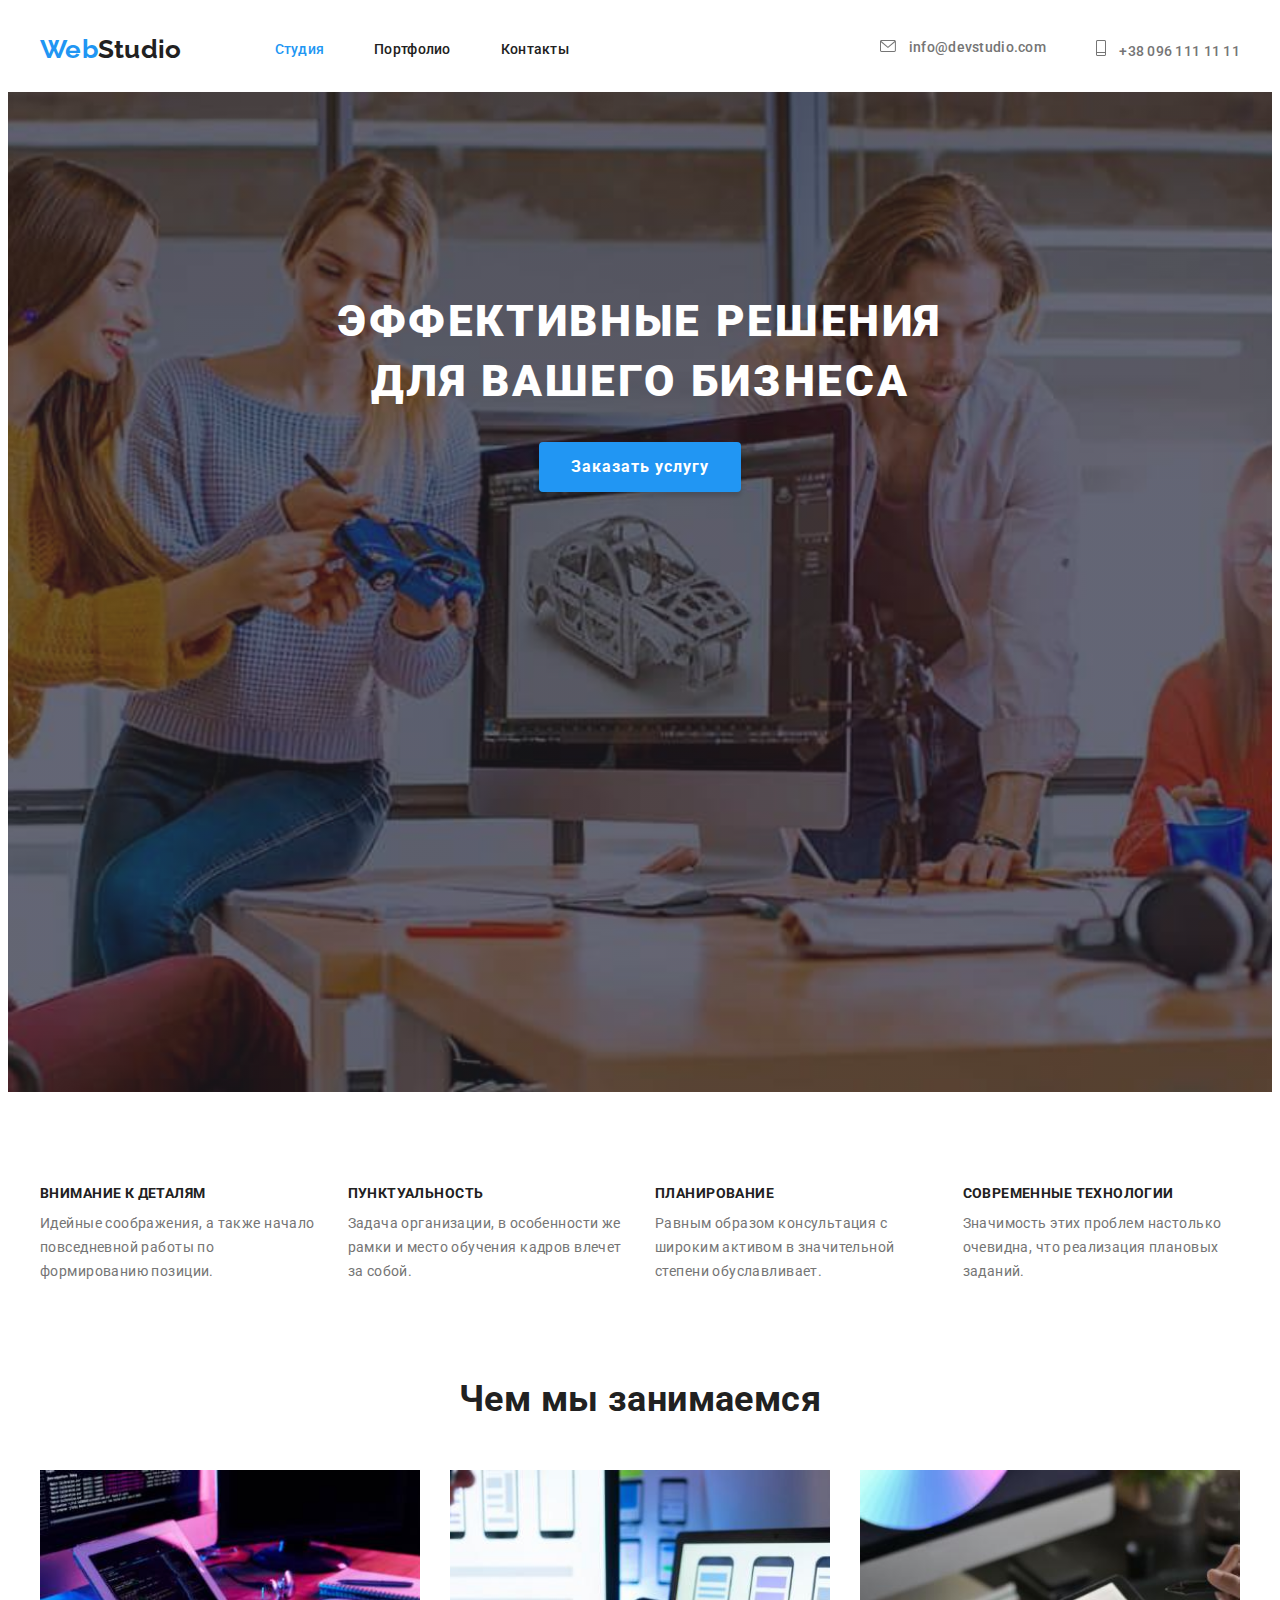
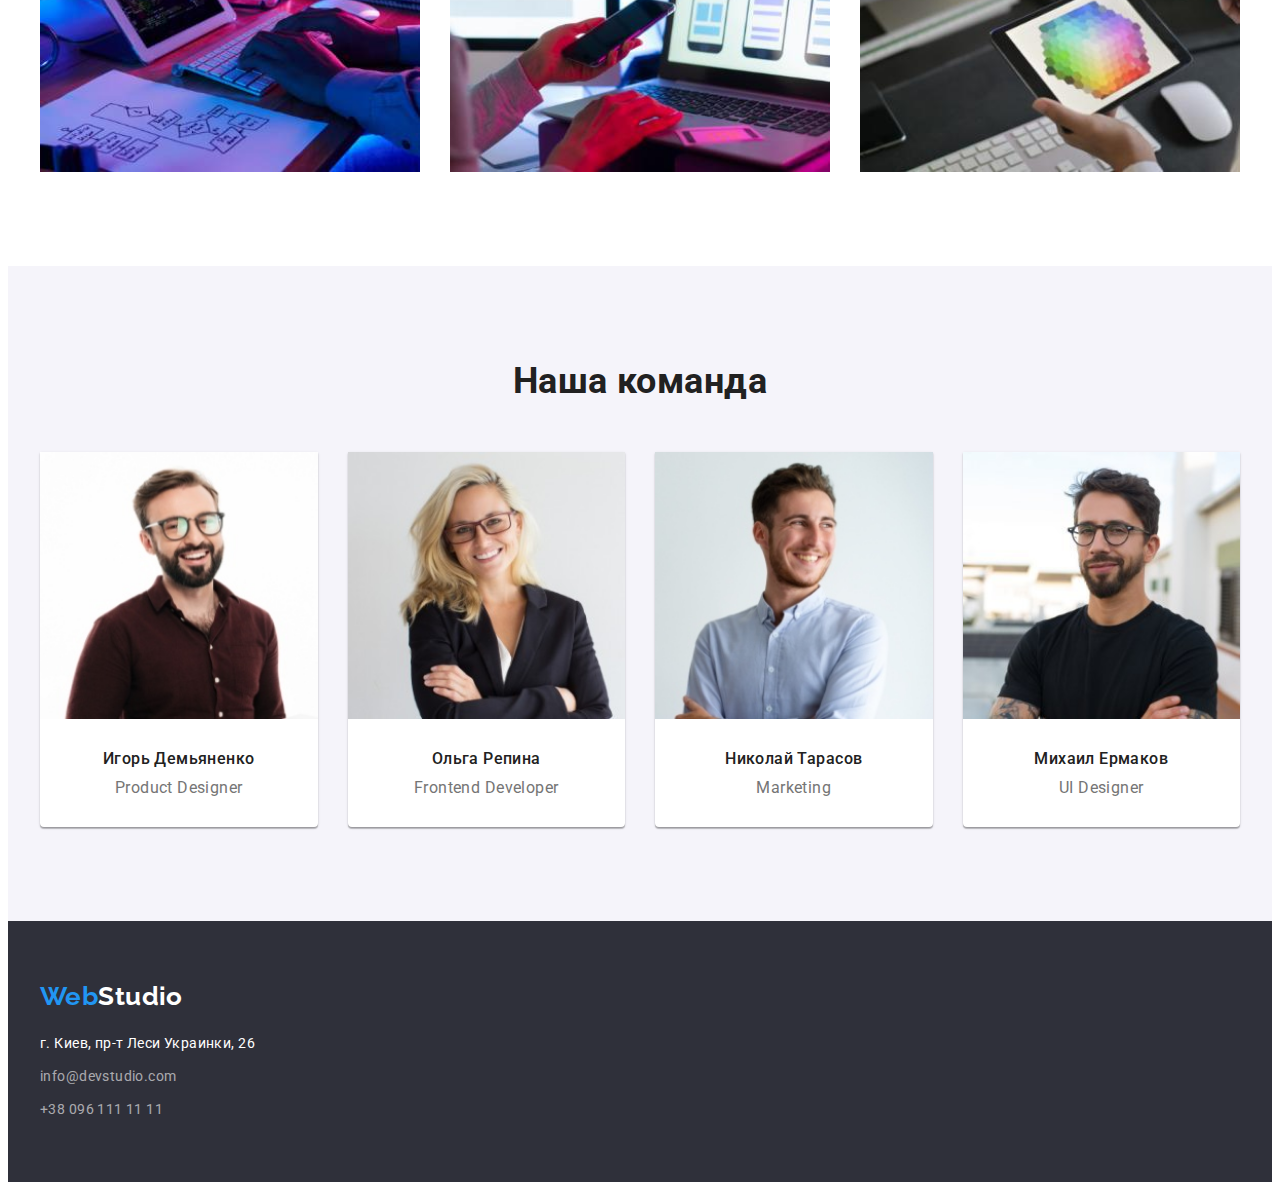
==== index.html @ e43826c6 "First version" ====
<!doctype html>
<html lang="ru">
<head>
    <meta charset="UTF-8">
    <meta http-equiv="X-UA-Compatible" content="IE=edge">
    <meta name="viewport" content="width=device-width, initial-scale=1.0">
    <link rel="preconnect" href="https://fonts.googleapis.com">
    <link rel="preconnect" href="https://fonts.gstatic.com" crossorigin>
    <link href="https://fonts.googleapis.com/css2?family=Raleway:wght@700&family=Roboto:wght@400;500;700;900&display=swap"
        rel="stylesheet">
    <link rel="stylesheet" href="https://cdnjs.cloudflare.com/ajax/libs/modern-normalize/1.1.0/modern-normalize.min.css"
        integrity="sha512-wpPYUAdjBVSE4KJnH1VR1HeZfpl1ub8YT/NKx4PuQ5NmX2tKuGu6U/JRp5y+Y8XG2tV+wKQpNHVUX03MfMFn9Q=="
        crossorigin="anonymous" referrerpolicy="no-referrer" />
    <link rel="stylesheet" href="./styles/styles.css">
    <link rel="shortcut icon" href="./images/icon.jpg" type="image/jpg">
    <title>Studio</title>
</head>
<body class="body-main">
    
    <!--Шапка сайта-->
    
    <header class="header">
        <div class="container main-nav">
            <a class="link-logo header-logo" href="./index.html" lang="en">Web<span class="logo-black">Studio</span></a>
            
            <nav class="header-nav">
            <ul class="list header-list-nav">
                <li class="header-list-item"><a href="./index.html" class="link current">Студия</a></li>
                <li class="header-list-item"><a href="./portfolio.html" class="link">Портфолио</a></li>
                <li class="header-list-item"><a href="./contacts.html" class="link">Контакты</a></li>
            </ul>
            </nav>
        
            <ul class="contacts list">
                <li class="contacts-list-item">
                    <a class="link" href="mailto:info@devstudio.com"><svg class="header-icon" width="16" height="12">
                            <use href="./images/icons.svg#envelope"></use>
                        </svg>
                        info@devstudio.com
                    </a></li>
                <li class="contacts-list-item">
                    <a class="link" href="tel:+380961111111"><svg class="header-icon" width="10" height="16">
                        <use href="./images/icons.svg#smartphone"></use>
                    </svg>
                        +38 096 111 11 11
                    </a></li>
        </ul>
        </div>
    </header>

    <!--Основная часть-->
    
    <main>
    
    <!--Секция "Начальная"-->
    
      <section class="hero">
          <h1 class="hero-title-h1 white-text">Эффективные решения для вашего бизнеса</h1>
          <button class="button" type="button">Заказать услугу</button>
      </section>
    
    <!--Секция "О нас"-->
      
      <section class="about-us section">
          <div class="container">
          <h2 class="section-title-h2 visually-hidden">О нас</h2>
          <ul class="list about-us-list card-set">
              <li class="about-us-list-item">
                  <h3 class="about-us-header-h3">Внимание к деталям</h3>
                  <p class="about-us-description">Идейные соображения, а также начало повседневной работы по формированию позиции.</p>
              </li>
              <li class="about-us-list-item">
                <h3 class="about-us-header-h3">Пунктуальность</h3>
                <p class="about-us-description">Задача организации, в особенности же рамки и место обучения кадров влечет за собой.</p>
              </li>
              <li class="about-us-list-item">
                <h3 class="about-us-header-h3">Планирование</h3>
                <p class="about-us-description">Равным образом консультация с широким активом в значительной степени обуславливает.</p>
              </li>
              <li class="about-us-list-item">
                <h3 class="about-us-header-h3">Современные технологии</h3>
                <p class="about-us-description">Значимость этих проблем настолько очевидна, что реализация плановых заданий.</p>
              </li>
            </ul>
            </div>
      </section>
    
    <!--Секция "Что мы делаем"-->
      
    <section class="what-we-do section">
          <div class="container">
          <h2 class="section-title-h2">Чем мы занимаемся</h2>
          <ul class="list what-we-do-list card-set">
              <li class="what-we-do-item"><img src="./images/img1.jpg" alt="Пишем код" width="370" height="294"></li>
              <li class="what-we-do-item"><img src="./images/img2.jpg" alt="Создаем дизайн продукта" width="370" height="294"></li>
              <li class="what-we-do-item"><img src="./images/img3.jpg" alt="Выбираем лучший вариант" width="370" height="294"></li>
          </ul>
          </div>
      </section>
    
      <!--Секция "Наша команда"-->
      
      <section class="our-team section">
          <div class="container">
          <h2 class="section-title-h2">Наша команда</h2>
          <ul class="list our-team-list card-set">
             <li class="our-team-item">
                <img class="our-team-image" src="./images/product-designer.jpg" alt="Дизайнер продукта" width="270" height="260">
                <h3 class="our-team-name">Игорь Демьяненко</h3>
                <p class="our-team-job" lang="en">Product Designer</p>
             </li>
             <li class="our-team-item">
                <img class="our-team-image" src="./images/frontend-developer.jpg" alt="Фронтенд разработчик" width="270" height="260">
                <h3 class="our-team-name">Ольга Репина</h3>
                <p class="our-team-job" lang="en">Frontend Developer</p>
             </li>
             <li class="our-team-item">
                <img class="our-team-image" src="./images/marketing.jpg" alt="Маркетолог" width="270" height="260">
                <h3 class="our-team-name">Николай Тарасов</h3>
                <p class="our-team-job" lang="en">Marketing</p>
             </li>
             <li class="our-team-item">
                <img class="our-team-image" src="./images/ui-designer.jpg" alt="UI Дизайнер" width="270" height="260">
                <h3 class="our-team-name">Михаил Ермаков</h3>
                <p class="our-team-job" lang="en">UI Designer</p>
            </li>
          </ul>
          </div>
      </section>
    </main>

    <!--Футер-->
    
    <footer class="footer">
        <div class="container">
        <a class="link-logo footer-logo" href="./index.html" lang="en">Web<span class="logo-white">Studio</span></a>
        <address class="adress">
            <ul class="list footer-adress-list">
                <li class="footer-adress-item"><a class="link address-link" href="https://goo.gl/maps/qPpEZcLFMpQjQpn4A" target="_blank" rel="noreferrer nofollow noopener">г. Киев, пр-т Леси Украинки, 26</a></li>
                <li class="footer-adress-item"><a class="link address-link" href="mailto:info@devstudio.com">info@devstudio.com</a></li>
                <li class="footer-adress-item"><a class="link address-link" href="tel:+380961111111">+38 096 111 11 11</a></li>
            </ul>
        </address>
        </div>
    </footer>
</body>
</html>
---- styles/styles.css ----
/* Общие правила */

:root {
    --main-text-color: #757575;
    --black-text-color: #212121;
    --white-text-color: #FFFFFF;
    --blue-color: #2196F3;
    --hero-color: #2F303A;
    --color-hover: #2196F3;
    --color-our-team-section: #F5F4FA;
    --color-of-portfolio-box: #EEEEEE;
    --gap-after-h2: 50px;
    --card-gap-top: 30px;
    --card-gap-left: 30px;

}

body {
    font-family: 'Roboto', sans-serif;
    font-size: 14px;
    line-height: 1.71; 
    letter-spacing: 0.03em;
    color: var(--main-text-color);
    min-height: 100vh;
}

.link {
    text-decoration: none;
    color: inherit;
}

.white-text {
    color: var(--white-text-color);
}

h1,
h2,
h3,
h4,
h5,
h6,
ul,
p {
    margin: 0;
    padding: 0;
}

ul,
ol {
    margin: 0;
    padding: 0;
    list-style: none;
}

img {
    display: block;
    width: 100%;
    height: auto;
}

.container {
    width: 1200px;
    margin-left: auto;
    margin-right: auto;
    margin-top: 0;
    margin-bottom: 0;
    padding-left: 15px;
    padding-right: 15px;
}

.section {
    padding-top: 94px;
    padding-bottom: 94px;
}

.card-set {
    display: flex;
    flex-wrap: wrap;
    
    margin-left: calc(-1 * var(--card-gap-left));
    margin-top: calc(-1 * var(--card-gap-top));

    /*Возможно использовать свойство gap вместо варианта с вычитанием марджинов: gap: var(--card-gap-left);*/
}

/* --------------------PAGE "MAIN"--------------------- */

/* Шапка сайта */

.header {
    font-weight: 500;
    line-height: 1.14;
    letter-spacing: 0.02em;
}

.main-nav {
    display: flex;
    align-items: center;
}

.link-logo {
    font-family: 'Raleway', sans-serif;;
    font-weight: 700;
    font-size: 26px;
    line-height: 1.19;
    color: var(--blue-color);
    text-decoration: none;

    padding-top: 24px;
    padding-bottom: 25px;
}

.header-logo {
    margin-right: 93px;
}

.logo-black {
    color: var(--black-text-color);
}

.header-nav .link:hover,
.header-nav .link:focus {
    color: var(--color-hover);
}

.header-nav .link.current {
    color: var(--color-hover);
}

.header-nav {
    color: var(--black-text-color);
}

.header-nav .link {
    display: block;
    padding-top: 32px;
    padding-bottom: 32px;
}

.header-list-nav {
    display: flex;
}

/*.header-list-nav .header-list-item {
    margin-right: 50px;
}

.header-list-nav .header-list-item:last-child {
    margin-right: 0;
}*/

.header-list-nav .header-list-item:not(:last-child) {
    margin-right: 50px;
}

.contacts {
    display: flex;
    margin-left: auto;
}

/*.contacts .contacts-list-item {
    margin-right: 50px;
}

.contacts .contacts-list-item:last-child {
    margin-right: 0;
}*/

.contacts .contacts-list-item + .contacts-list-item {
    margin-left: 50px;
}

.contacts .link:hover,
.contacts .link:focus {
    color: var(--color-hover);
}

.contacts .link {
    display: block;
    padding-top: 32px;
    padding-bottom: 32px;
}

.header-icon {
    margin-right: 10px;
    fill: currentColor;
}

/* Секция "Начальная" */

.hero {
    background-color: var(--hero-color);
    text-align: center;
    padding: 200px 0;

    height: 600px;
    max-width: 1600px;
    margin-left: auto;
    margin-right: auto;
    background-image: linear-gradient(rgba(47, 48, 58, 0.4), rgba(47, 48, 58, 0.4)), url(../images/hero.jpg);
    background-size: cover;
    background-repeat: no-repeat;
    background-position: center;

}

.hero-title-h1 {
    font-weight: 900;
    font-size: 44px;
    line-height: 1.36;
    letter-spacing: 0.06em;
    text-transform: uppercase;
    color: var(--white-text-color);
    text-align: center;
    
    max-width: 696px;
    margin: 0 auto 30px;
}

.button {
    font-family: inherit;
    font-weight: 700;
    font-size: 16px;
    line-height: 1.88;
    
    align-items: center;
    text-align: center;
    letter-spacing: 0.06em;
    color: var(--white-text-color);

    background-color: var(--blue-color);
    border: none;
    border-radius: 4px;
    box-shadow: 0px 4px 4px rgba(0, 0, 0, 0.15);
    cursor: pointer;
   
    padding: 10px 32px;
    margin-left: auto;
    margin-right: auto;
}

/* Секция "О нас" */

.section-title-h2 {
    font-weight: 700;
    font-size: 36px;
    line-height: 1.17;
    text-align: center;
    color: var(--black-text-color);

    margin-bottom: var(--gap-after-h2);
} 

.visually-hidden {
    position: absolute;
    clip: rect(1px 1px 1px 1px); /* IE6 IE7 */
    clip: rect(1px 1px 1px 1px);
    padding: 0;
    border: 0;
    height: 1px;
    width: 1px;
    overflow: hidden;
}

.about-us-header-h3 {
    font-size: 14px;
    font-weight: 700;
    line-height: 1.14;
    text-transform: uppercase;
    color: var(--black-text-color);

    margin-bottom: 10px;
}

.about-us-list-item {
    width: calc(100% / 4 - var(--card-gap-left));
    margin-left: var(--card-gap-left);
    margin-top: var(--card-gap-top);

    /*Формула для использования со свойством gap: width: calc((100% - 3*var(--card-gap-left)) / 4);*/
}

/* Секция "Чем мы занимаемся" */

.what-we-do {
    padding-top: 0;
}

.what-we-do-item {
    width: calc(100% / 3 - var(--card-gap-left));

    margin-left: var(--card-gap-left);
    margin-top: var(--card-gap-top);
}

/* Секция "Наша команда" */

.our-team {
    background-color: var(--color-our-team-section);
    width: auto;
}

.our-team-item {
    background-color: var(--white-text-color);
    box-shadow: 
    0px 1px 3px rgba(0, 0, 0, 0.12),
    0px 1px 1px rgba(0, 0, 0, 0.14),
    0px 2px 1px rgba(0, 0, 0, 0.2);
    border-radius: 0px 0px 4px 4px;

    padding-bottom: 30px;

    width: calc(100% / 4 - var(--card-gap-left));
    
    margin-left: var(--card-gap-left);
    margin-top: var(--card-gap-top);
}

.our-team-job, .our-team-name {
    font-size: 16px;
    line-height: 1.19;
    text-align: center;
}

.our-team-name {
    font-weight: 500;
    color: var(--black-text-color);

    margin-bottom: 10px;
}

.our-team-image {
    margin-top: 0;
    margin-bottom: 30px;
}

/* Футер */

.footer {
    background-color: var(--hero-color);

    padding-top: 60px;
    padding-bottom: 60px;
}

.logo-white {
    color: var(--white-text-color);
}

.address-link {
    color: rgba(255, 255, 255, 0.6);
}
.address-link[target="_blank"] {
    color: var(--white-text-color);
}

.adress {
    font-style: normal;
    width: 231px;
    margin-right: 0;
}

.address-link:hover,
.address-link:focus {
    color: var(--color-hover);
}

.address-link {
    display: block;
}

.footer-logo {
    display: block;
    padding: 0;
    margin-bottom: 20px;
}

.footer-adress-list {
    display: block;
}

.footer-adress-list .footer-adress-item:not(:last-child) {
    margin-bottom: 9px;
}

/* --------------------PAGE "PORTFOLIO"-------------------- */ 

.header-portfolio {
    border-bottom: 1px solid #ECECEC
}

/* Секция "Наши работы" */

.body-portfolio {
    font-family: 'Roboto',
    sans-serif;
    font-size: 16px;
    line-height: 1.88;
    letter-spacing: 0.03em;
    color: var(--main-text-color);
    background-color: var(--white-text-color);
}

.button-radio {
    font-family: inherit;
    font-weight: 500;
    font-size: 16px;
    line-height: 1.63;
    display: inline;
    align-items: center;
    text-align: center;
    letter-spacing: 0.03em;
    color: var(--black-text-color);

    background-color: var(--color-our-team-section);
    border: none;
    border-radius: 5px;
    cursor: pointer;
    
    padding: 6px 22px;
}

.choice {
    display: flex;
    justify-content: center;

    margin-bottom: var(--gap-after-h2);
}

.choice .choice-item + .choice-item {
    margin-left: 8px;
}

.choice .button-radio:hover,
.choice .button-radio:focus {
    color: var(--white-text-color);
    background-color: var(--color-hover);
    box-shadow: 
    0px 3px 1px rgba(0, 0, 0, 0.1),
    0px 1px 2px rgba(0, 0, 0, 0.08),
    0px 2px 2px rgba(0, 0, 0, 0.12);
    border-radius: 4px;
}

.project-name {
    font-weight: 700;
    font-size: 18px;
    line-height: 2.00;
    letter-spacing: 0.06em;
    color: var(--black-text-color);

    margin-bottom: 4px;
}

.our-projects-list-item {
    background-color: var(--white-text-color);
    
    width: calc(100% / 3 - var(--card-gap-left));

    margin-left: var(--card-gap-left);
    margin-top: var(--card-gap-top);
}

.project-category {
    font-size: 16px;
    line-height: 1.88;
}

.projects-align {
    padding: 20px 24px;

    border-bottom: 1px solid var(--color-of-portfolio-box);
    border-left: 1px solid var(--color-of-portfolio-box);
    border-right: 1px solid var(--color-of-portfolio-box);
}
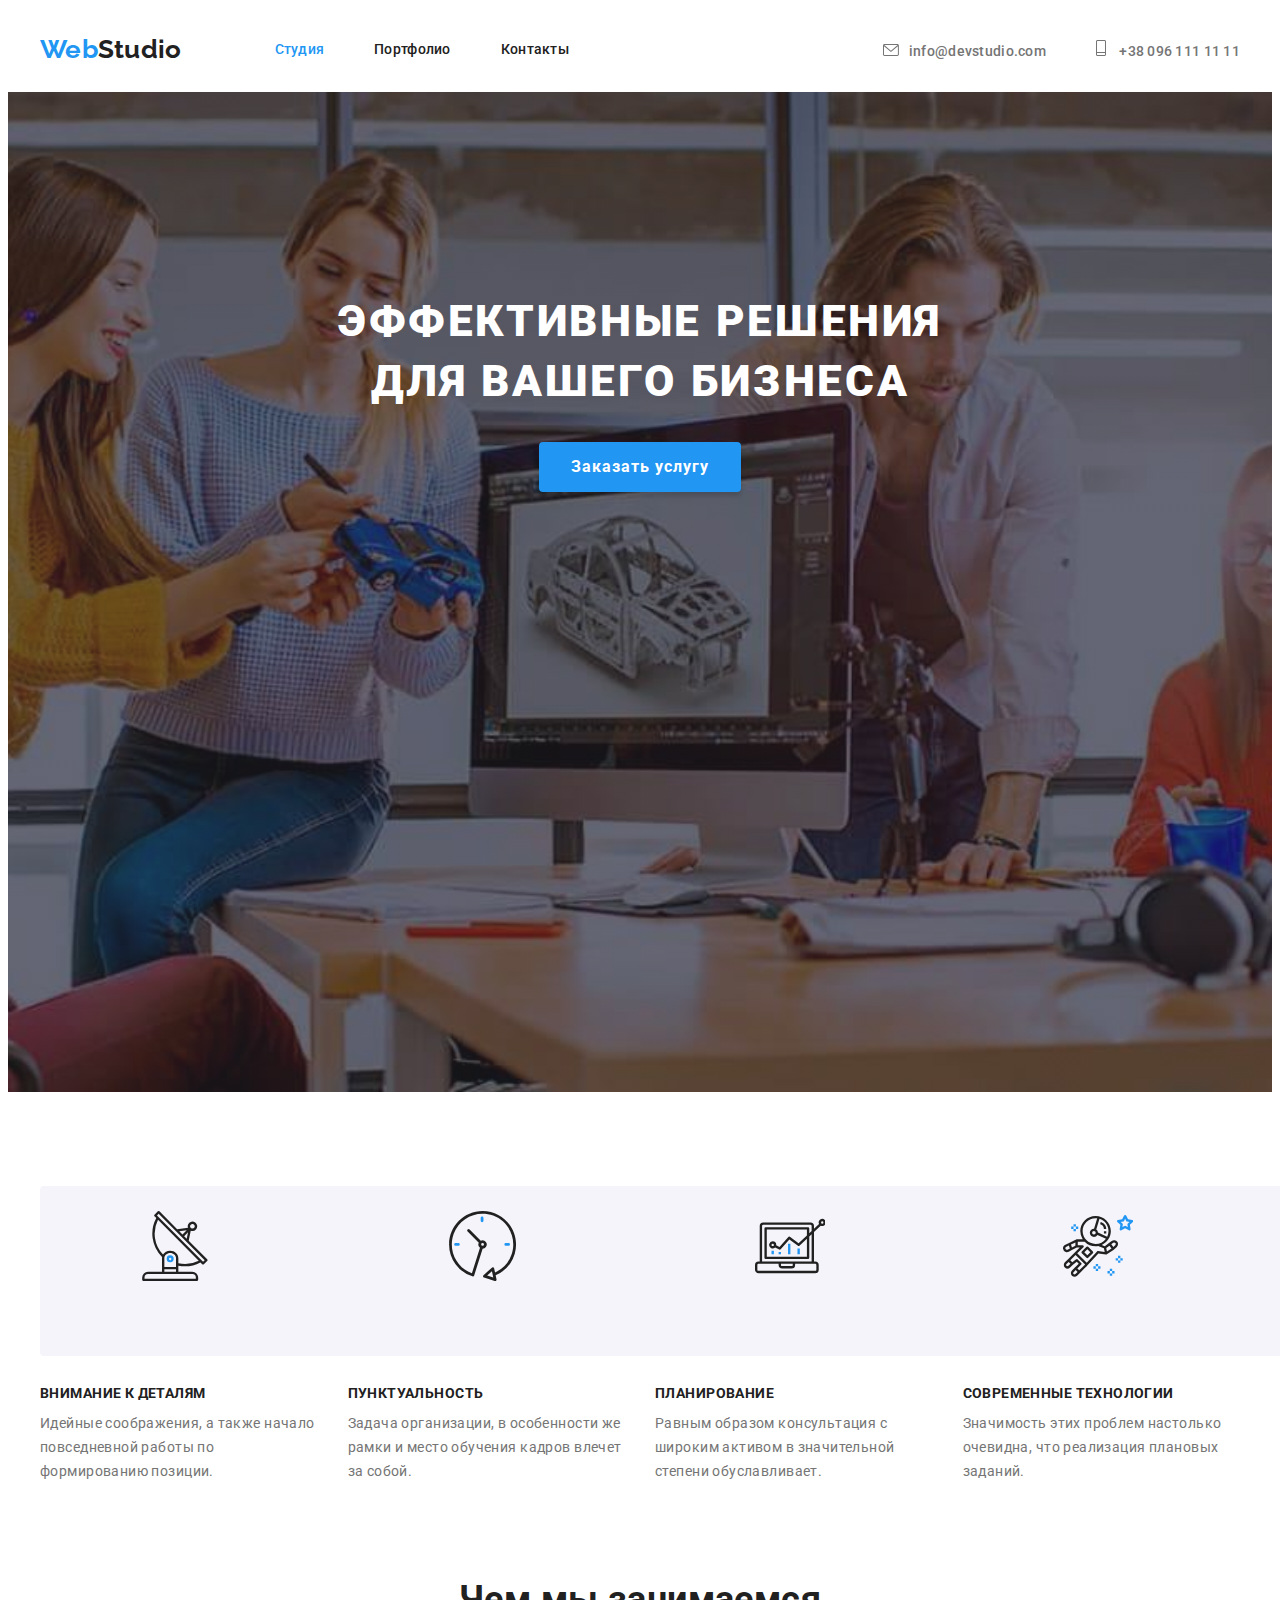
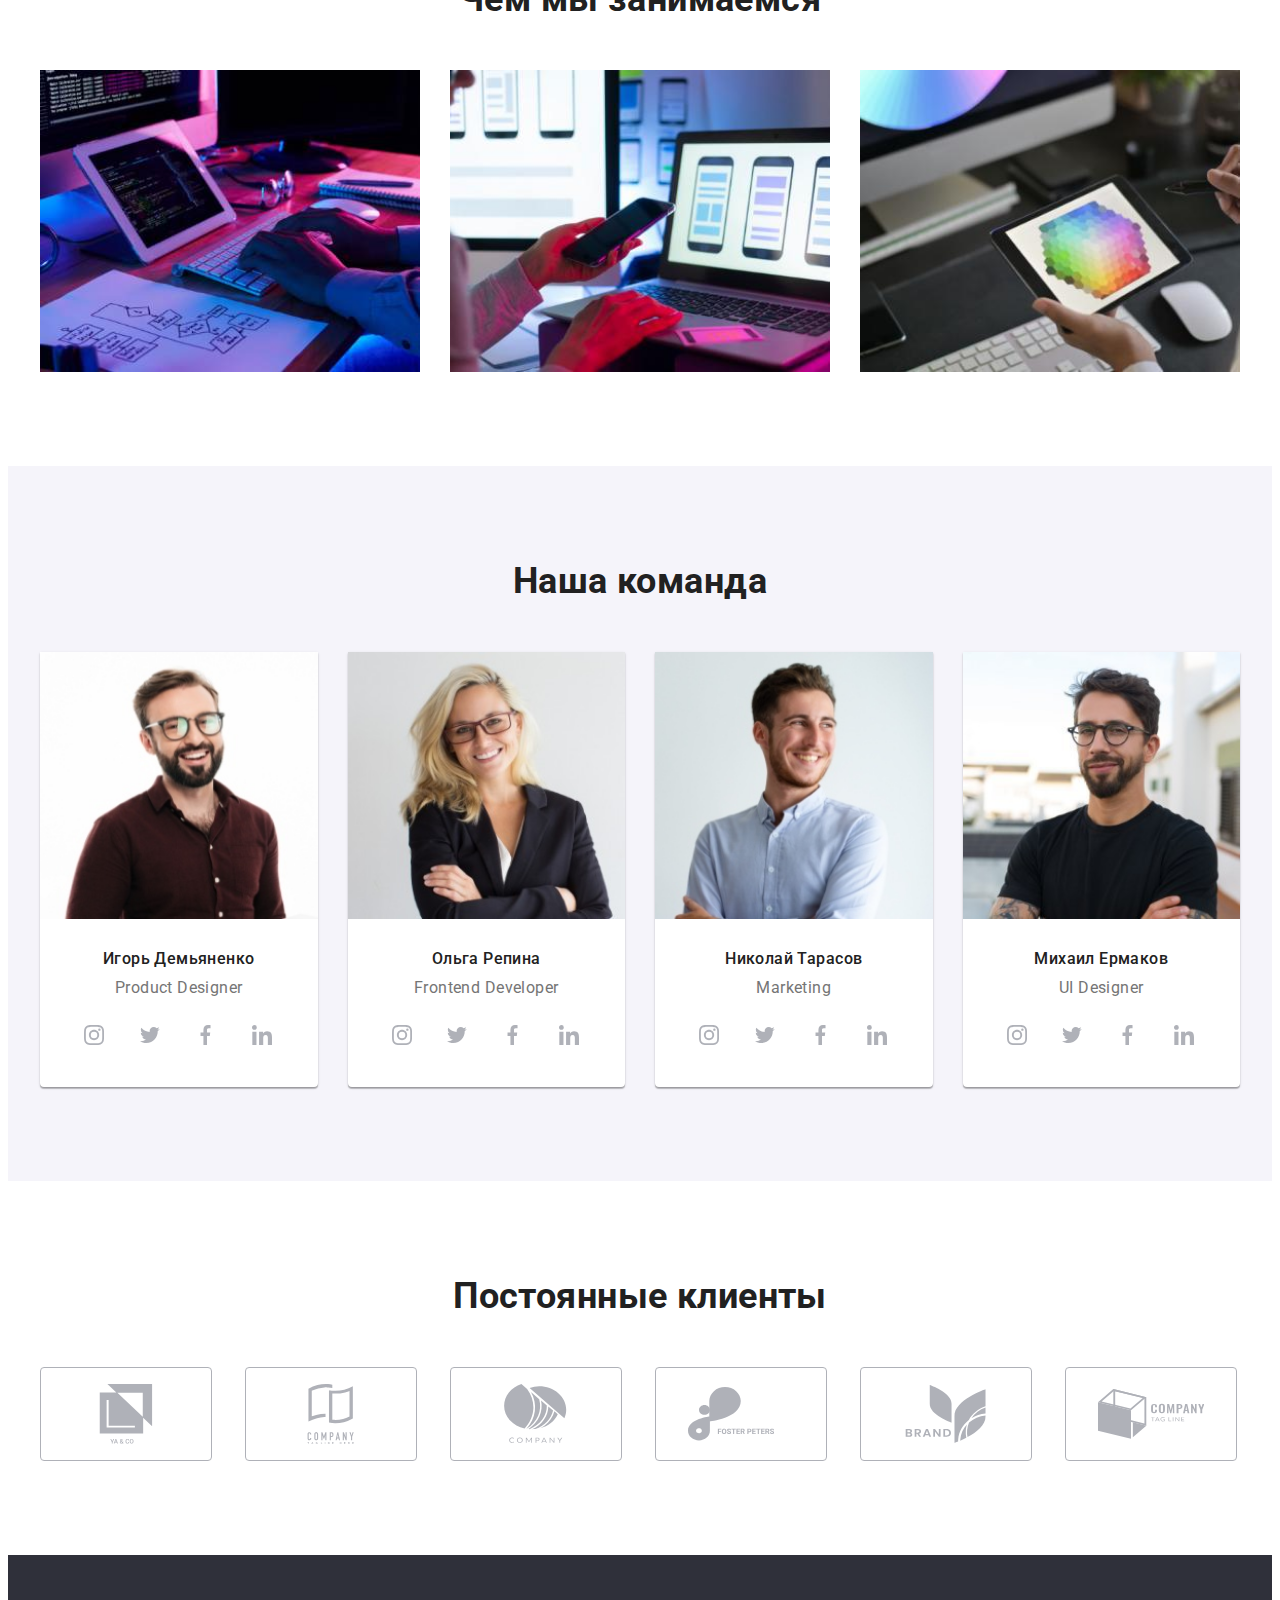
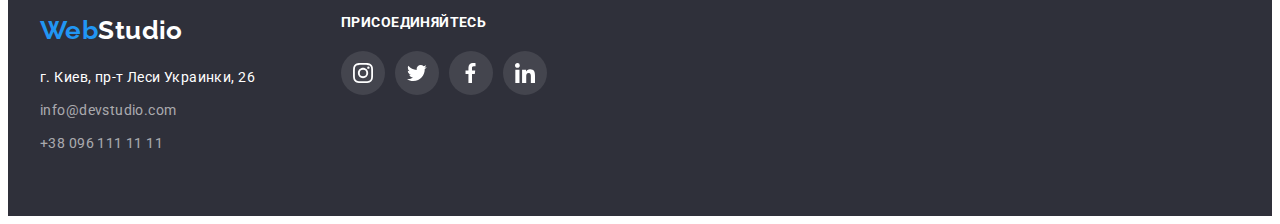
==== commit 08168992: "Second version" ====
--- a/index.html
+++ b/index.html
@@ -17,7 +17,7 @@
 </head>
 <body class="body-main">
     
-    <!--Шапка сайта-->
+<!--Шапка сайта-->
     
     <header class="header">
         <div class="container main-nav">
@@ -35,8 +35,7 @@
                 <li class="contacts-list-item">
                     <a class="link" href="mailto:info@devstudio.com"><svg class="header-icon" width="16" height="12">
                             <use href="./images/icons.svg#envelope"></use>
-                        </svg>
-                        info@devstudio.com
+                        </svg>info@devstudio.com
                     </a></li>
                 <li class="contacts-list-item">
                     <a class="link" href="tel:+380961111111"><svg class="header-icon" width="10" height="16">
@@ -48,44 +47,64 @@
         </div>
     </header>
 
-    <!--Основная часть-->
+<!--Основная часть-->
     
     <main>
     
-    <!--Секция "Начальная"-->
+<!--Секция "Начальная"-->
     
       <section class="hero">
           <h1 class="hero-title-h1 white-text">Эффективные решения для вашего бизнеса</h1>
           <button class="button" type="button">Заказать услугу</button>
       </section>
     
-    <!--Секция "О нас"-->
+<!--Секция "О нас"-->
       
       <section class="about-us section">
           <div class="container">
           <h2 class="section-title-h2 visually-hidden">О нас</h2>
           <ul class="list about-us-list card-set">
               <li class="about-us-list-item">
-                  <h3 class="about-us-header-h3">Внимание к деталям</h3>
+                  <div class="about-us-label">
+                      <svg width="70" height="70">
+                          <use href="./images/icons.svg#antenna"></use>
+                      </svg>
+                  </div>
+                  <h3 class="about-us-header header-h3">Внимание к деталям</h3>
                   <p class="about-us-description">Идейные соображения, а также начало повседневной работы по формированию позиции.</p>
               </li>
               <li class="about-us-list-item">
-                <h3 class="about-us-header-h3">Пунктуальность</h3>
+                <div class="about-us-label">
+                    <svg width="70" height="70">
+                        <use href="./images/icons.svg#clock"></use>
+                    </svg>
+                </div>
+                <h3 class="about-us-header header-h3">Пунктуальность</h3>
                 <p class="about-us-description">Задача организации, в особенности же рамки и место обучения кадров влечет за собой.</p>
               </li>
               <li class="about-us-list-item">
-                <h3 class="about-us-header-h3">Планирование</h3>
+                <div class="about-us-label">
+                    <svg width="70" height="70">
+                        <use href="./images/icons.svg#diagram"></use>
+                    </svg>
+                </div>
+                <h3 class="about-us-header header-h3">Планирование</h3>
                 <p class="about-us-description">Равным образом консультация с широким активом в значительной степени обуславливает.</p>
               </li>
               <li class="about-us-list-item">
-                <h3 class="about-us-header-h3">Современные технологии</h3>
+                <div class="about-us-label">
+                    <svg width="70" height="70">
+                        <use href="./images/icons.svg#astronaut"></use>
+                    </svg>
+                </div>
+                <h3 class="about-us-header header-h3">Современные технологии</h3>
                 <p class="about-us-description">Значимость этих проблем настолько очевидна, что реализация плановых заданий.</p>
               </li>
             </ul>
             </div>
       </section>
-    
-    <!--Секция "Что мы делаем"-->
+
+<!--Секция "Что мы делаем"-->
       
     <section class="what-we-do section">
           <div class="container">
@@ -98,7 +117,7 @@
           </div>
       </section>
     
-      <!--Секция "Наша команда"-->
+<!--Секция "Наша команда"-->
       
       <section class="our-team section">
           <div class="container">
@@ -106,34 +125,257 @@
           <ul class="list our-team-list card-set">
              <li class="our-team-item">
                 <img class="our-team-image" src="./images/product-designer.jpg" alt="Дизайнер продукта" width="270" height="260">
+                <div class="our-team-align">
                 <h3 class="our-team-name">Игорь Демьяненко</h3>
                 <p class="our-team-job" lang="en">Product Designer</p>
+                    <ul class="list our-team-social-list">
+                    <li class="our-team-social-item">
+                        <a class="our-team-social-link" 
+                           href="https://www.instagram.com/" target="_blank" rel="noreferrer nofollow noopener">
+                        <span class="visually-hidden" lang="en">Instagram</span>
+                        <svg class="our-team-social-icon" width="20" height="20">
+                            <use href="./images/icons.svg#instagram"></use>
+                        </svg>
+                        </a>
+                        </li>
+                    <li class="our-team-social-item">
+                        <a class="our-team-social-link" 
+                        href="https://twitter.com/" target="_blank" rel="noreferrer nofollow noopener">
+                        <span class="visually-hidden" lang="en">Twitter</span>
+                        <svg class="our-team-social-icon" width="20" height="20">
+                            <use href="./images/icons.svg#twitter"></use>
+                        </svg>
+                        </a></li>
+                    <li class="our-team-social-item">
+                        <a class="our-team-social-link" 
+                        href="https://www.facebook.com/" target="_blank" rel="noreferrer nofollow noopener">
+                        <span class="visually-hidden" lang="en">Facebook</span>
+                        <svg class="our-team-social-icon" width="20" height="20">
+                            <use href="./images/icons.svg#facebook"></use>
+                        </svg>
+                        </a></li>
+                    <li class="our-team-social-item">
+                        <a class="our-team-social-link" 
+                        href="https://www.linkedin.com/" target="_blank" rel="noreferrer nofollow noopener">
+                        <span class="visually-hidden" lang="en">Linkedin</span>
+                        <svg class="our-team-social-icon" width="20" height="20">
+                            <use href="./images/icons.svg#linkedin"></use>
+                        </svg>
+                        </a></li>
+                  </ul>
+                </div>
              </li>
              <li class="our-team-item">
                 <img class="our-team-image" src="./images/frontend-developer.jpg" alt="Фронтенд разработчик" width="270" height="260">
+                <div class="our-team-align">
                 <h3 class="our-team-name">Ольга Репина</h3>
                 <p class="our-team-job" lang="en">Frontend Developer</p>
+                <ul class="our-team-social-list list">
+                    <li class="our-team-social-item">
+                        <a class="our-team-social-link" 
+                        href="https://www.instagram.com/" target="_blank" rel="noreferrer nofollow noopener">
+                        <span class="visually-hidden" lang="en">Instagram</span>
+                        <svg class="our-team-social-icon" width="20" height="20">
+                            <use href="./images/icons.svg#instagram"></use>
+                        </svg>
+                        </a>
+                    </li>
+                    <li class="our-team-social-item">
+                        <a class="our-team-social-link" 
+                        href="https://twitter.com/" target="_blank" rel="noreferrer nofollow noopener">
+                        <span class="visually-hidden" lang="en">Twitter</span>
+                        <svg class="our-team-social-icon" width="20" height="20">
+                             <use href="./images/icons.svg#twitter"></use>
+                        </svg>
+                        </a>
+                    </li>
+                    <li class="our-team-social-item">
+                        <a class="our-team-social-link" 
+                        href="https://www.facebook.com/" target="_blank" rel="noreferrer nofollow noopener">
+                        <span class="visually-hidden" lang="en">Facebook</span>
+                            <svg class="our-team-social-icon" width="20" height="20">
+                                <use href="./images/icons.svg#facebook"></use>
+                            </svg>
+                        </a>
+                    </li>
+                    <li class="our-team-social-item">
+                        <a class="our-team-social-link" 
+                        href="https://www.linkedin.com/" target="_blank" rel="noreferrer nofollow noopener">
+                        <span class="visually-hidden" lang="en">Linkedin</span>
+                            <svg class="our-team-social-icon" width="20" height="20">
+                                <use href="./images/icons.svg#linkedin"></use>
+                            </svg>
+                        </a>
+                    </li>
+                </ul>
+                </div>
              </li>
              <li class="our-team-item">
                 <img class="our-team-image" src="./images/marketing.jpg" alt="Маркетолог" width="270" height="260">
+                <div class="our-team-align">
                 <h3 class="our-team-name">Николай Тарасов</h3>
                 <p class="our-team-job" lang="en">Marketing</p>
+                <ul class="our-team-social-list list">
+                    <li class="our-team-social-item">
+                        <a class="our-team-social-link" 
+                        href="https://www.instagram.com/" target="_blank" rel="noreferrer nofollow noopener">
+                            <span class="visually-hidden" lang="en">Instagram</span>
+                            <svg class="our-team-social-icon" width="20" height="20">
+                                <use href="./images/icons.svg#instagram"></use>
+                            </svg>
+                        </a>
+                    </li>
+                    <li class="our-team-social-item">
+                        <a class="our-team-social-link" 
+                        href="https://twitter.com/" target="_blank" rel="noreferrer nofollow noopener">
+                            <span class="visually-hidden" lang="en">Twitter</span>
+                            <svg class="our-team-social-icon" width="20" height="20">
+                                <use href="./images/icons.svg#twitter"></use>
+                            </svg>
+                        </a>
+                    </li>
+                    <li class="our-team-social-item">
+                        <a class="our-team-social-link" 
+                        href="https://www.facebook.com/" target="_blank" rel="noreferrer nofollow noopener">
+                            <span class="visually-hidden" lang="en">Facebook</span>
+                            <svg class="our-team-social-icon" width="20" height="20">
+                                <use href="./images/icons.svg#facebook"></use>
+                            </svg>
+                        </a>
+                    </li>
+                    <li class="our-team-social-item">
+                        <a class="our-team-social-link" 
+                        href="https://www.linkedin.com/" target="_blank" rel="noreferrer nofollow noopener">
+                            <span class="visually-hidden" lang="en">Linkedin</span>
+                            <svg class="our-team-social-icon" width="20" height="20">
+                                <use href="./images/icons.svg#linkedin"></use>
+                            </svg>
+                        </a>
+                    </li>
+                </ul>
+                </div>
              </li>
              <li class="our-team-item">
                 <img class="our-team-image" src="./images/ui-designer.jpg" alt="UI Дизайнер" width="270" height="260">
+                <div class="our-team-align">
                 <h3 class="our-team-name">Михаил Ермаков</h3>
                 <p class="our-team-job" lang="en">UI Designer</p>
+                <ul class="our-team-social-list list">
+                    <li class="our-team-social-item">
+                        <a class="our-team-social-link" 
+                        href="https://www.instagram.com/" target="_blank" rel="noreferrer nofollow noopener">
+                        <span class="visually-hidden" lang="en">Instagram</span>
+                            <svg class="our-team-social-icon" width="20" height="20">
+                                <use href="./images/icons.svg#instagram"></use>
+                            </svg>
+                        </a>
+                    </li>
+                    <li class="our-team-social-item">
+                        <a class="our-team-social-link" 
+                        href="https://twitter.com/" target="_blank" rel="noreferrer nofollow noopener">
+                        <span class="visually-hidden" lang="en">Twitter</span>
+                            <svg class="our-team-social-icon" width="20" height="20">
+                                <use href="./images/icons.svg#twitter"></use>
+                            </svg>
+                        </a>
+                    </li>
+                    <li class="our-team-social-item">
+                        <a class="our-team-social-link" 
+                        href="https://www.facebook.com/" target="_blank" rel="noreferrer nofollow noopener">
+                            <span class="visually-hidden" lang="en">Facebook</span>
+                            <svg class="our-team-social-icon" width="20" height="20">
+                                <use href="./images/icons.svg#facebook"></use>
+                            </svg>
+                        </a>
+                    </li>
+                    <li class="our-team-social-item">
+                        <a class="our-team-social-link" 
+                        href="https://www.linkedin.com/" target="_blank" rel="noreferrer nofollow noopener">
+                            <span class="visually-hidden" lang="en">Linkedin</span>
+                            <svg class="our-team-social-icon" width="20" height="20">
+                                <use href="./images/icons.svg#linkedin"></use>
+                            </svg>
+                        </a>
+                    </li>
+                </ul>
+                </div>
             </li>
           </ul>
           </div>
       </section>
     </main>
 
+<!--Секция "Постоянные клиенты"-->
+
+       <section class="regular-clients section">
+        <div class="container">
+            <h2 class="section-title-h2">Постоянные клиенты</h2>
+            
+            <ul class="regular-clients-list list">
+                <li class="regular-clients-item">
+                        <a class="regular-clients-link" 
+                        href="https://goit.ua/" target="_blank" rel="noreferrer nofollow noopener">
+                        <span class="visually-hidden" lang="en">Школа программирования</span>
+                        <svg class="clients-icon" width="106" height="60">
+                            <use href="./images/icons.svg#group"></use>
+                        </svg>
+                    </a>
+                </li>
+                <li class="regular-clients-item">
+                        <a class="regular-clients-link" 
+                        href="https://goit.ua/" target="_blank" rel="noreferrer nofollow noopener">
+                        <span class="visually-hidden" lang="en">Школа программирования</span>
+                        <svg class="clients-icon" width="106" height="60">
+                            <use href="./images/icons.svg#group-1"></use>
+                        </svg>
+                    </a>
+                </li>
+                <li class="regular-clients-item">
+                        <a class="regular-clients-link" 
+                        href="https://goit.ua/" target="_blank" rel="noreferrer nofollow noopener">
+                        <span class="visually-hidden" lang="en">Школа программирования</span>
+                        <svg class="clients-icon" width="106" height="60">
+                            <use href="./images/icons.svg#group-2"></use>
+                        </svg>
+                    </a>
+                </li>
+                <li class="regular-clients-item">
+                        <a class="regular-clients-link" 
+                        href="https://goit.ua/" target="_blank" rel="noreferrer nofollow noopener">
+                        <span class="visually-hidden" lang="en">Школа программирования</span>
+                        <svg class="clients-icon" width="106" height="60">
+                            <use href="./images/icons.svg#group-3"></use>
+                        </svg>
+                    </a>
+                </li>
+                <li class="regular-clients-item">
+                        <a class="regular-clients-link" 
+                        href="https://goit.ua/" target="_blank" rel="noreferrer nofollow noopener">
+                        <span class="visually-hidden" lang="en">Школа программирования</span>
+                        <svg class="clients-icon" width="106" height="60">
+                            <use href="./images/icons.svg#group-4"></use>
+                        </svg>
+                    </a>
+                </li>
+                <li class="regular-clients-item">
+                        <a class="regular-clients-link" 
+                        href="https://goit.ua/" target="_blank" rel="noreferrer nofollow noopener">
+                        <span class="visually-hidden" lang="en">Школа программирования</span>
+                        <svg class="clients-icon" width="106" height="60">
+                            <use href="./images/icons.svg#group-5"></use>
+                        </svg>
+                    </a>
+                </li>
+            </ul>
+        </div>
+      </section>
+
     <!--Футер-->
     
     <footer class="footer">
-        <div class="container">
-        <a class="link-logo footer-logo" href="./index.html" lang="en">Web<span class="logo-white">Studio</span></a>
+        <div class="container footer-sections">
+          <div class="footer-adress-part">
+            <a class="link-logo footer-logo" href="./index.html" lang="en">Web<span class="logo-white">Studio</span></a>
         <address class="adress">
             <ul class="list footer-adress-list">
                 <li class="footer-adress-item"><a class="link address-link" href="https://goo.gl/maps/qPpEZcLFMpQjQpn4A" target="_blank" rel="noreferrer nofollow noopener">г. Киев, пр-т Леси Украинки, 26</a></li>
@@ -142,6 +384,49 @@
             </ul>
         </address>
         </div>
+
+         <div class="footer-social-part">
+            <p class="footer-header header-h3">Присоединяйтесь</h3>
+            <ul class="list footer-social-list">
+                <li class="footer-social-item">
+                    <a class="footer-social-link" href="https://www.instagram.com/" target="_blank"
+                        rel="noreferrer nofollow noopener" area-label="Instagram">
+                        <span class="visually-hidden" lang="en">Instagram</span>
+                        <svg class="footer-social-icon" width="20" height="20">
+                            <use href="./images/icons.svg#instagram"></use>
+                        </svg>
+                    </a>
+                </li>
+                <li class="footer-social-item">
+                    <a class="footer-social-link" href="https://twitter.com/" target="_blank" rel="noreferrer nofollow noopener"
+                        area-label="Twitter">
+                        <span class="visually-hidden" lang="en">Twitter</span>
+                        <svg class="footer-social-icon" width="20" height="20">
+                            <use href="./images/icons.svg#twitter"></use>
+                        </svg>
+                    </a>
+                </li>
+                <li class="footer-social-item">
+                    <a class="footer-social-link" href="https://www.facebook.com/" target="_blank"
+                        rel="noreferrer nofollow noopener" area-label="Facebook">
+                        <span class="visually-hidden" lang="en">Facebook</span>
+                        <svg class="footer-social-icon" width="20" height="20">
+                            <use href="./images/icons.svg#facebook"></use>
+                        </svg>
+                    </a>
+                </li>
+                <li class="footer-social-item">
+                    <a class="footer-social-link" href="https://www.linkedin.com/" target="_blank"
+                        rel="noreferrer nofollow noopener" area-label="Linkedin">
+                        <span class="visually-hidden" lang="en">Linkedin</span>
+                        <svg class="footer-social-icon" width="20" height="20">
+                            <use href="./images/icons.svg#linkedin"></use>
+                        </svg>
+                    </a>
+                </li>
+            </ul>
+         </div>
+        </div>
     </footer>
 </body>
 </html>--- a/styles/styles.css
+++ b/styles/styles.css
@@ -12,7 +12,11 @@
     --gap-after-h2: 50px;
     --card-gap-top: 30px;
     --card-gap-left: 30px;
-
+    --team-social-icons: #AFB1B8;
+    --team-social-gap-left: 10px;
+    --team-social-gap-top: 10px;
+    --our-clients-gap-top: 30px;
+    --our-clients-gap-left:30px;
 }
 
 body {
@@ -156,6 +160,9 @@
 .contacts {
     display: flex;
     margin-left: auto;
+
+    align-items: baseline;
+    justify-content: center;
 }
 
 /*.contacts .contacts-list-item {
@@ -262,14 +269,16 @@
     overflow: hidden;
 }
 
-.about-us-header-h3 {
+.about-us-header {
+    color: var(--black-text-color);
+    margin-bottom: 10px;
+}
+
+.header-h3 {
     font-size: 14px;
     font-weight: 700;
     line-height: 1.14;
     text-transform: uppercase;
-    color: var(--black-text-color);
-
-    margin-bottom: 10px;
 }
 
 .about-us-list-item {
@@ -278,6 +287,15 @@
     margin-top: var(--card-gap-top);
 
     /*Формула для использования со свойством gap: width: calc((100% - 3*var(--card-gap-left)) / 4);*/
+}
+
+.about-us-label {
+    width: 270px;
+    height: 120px;
+    background-color: var(--color-our-team-section);
+    border-radius: 4px;
+    padding: 25px 100px;
+    margin-bottom: 30px;
 }
 
 /* Секция "Чем мы занимаемся" */
@@ -308,8 +326,6 @@
     0px 2px 1px rgba(0, 0, 0, 0.2);
     border-radius: 0px 0px 4px 4px;
 
-    padding-bottom: 30px;
-
     width: calc(100% / 4 - var(--card-gap-left));
     
     margin-left: var(--card-gap-left);
@@ -329,9 +345,94 @@
     margin-bottom: 10px;
 }
 
+.our-team-job {
+    margin-bottom: 16px;
+}
+
+.our-team-align {
+    padding: 30px 32px;
+}
+
 .our-team-image {
     margin-top: 0;
-    margin-bottom: 30px;
+    margin-bottom: 0;
+}
+
+.our-team-social-list {
+    display: flex;
+    justify-content: center;
+    flex-wrap: nowrap;
+
+    margin-left: calc(-1 * var(--team-social-gap-left));
+    margin-top: calc(-1 * var(--team-social-gap-top));
+}
+
+.our-team-social-item {
+    width: calc(100% / 4 - var(--team-social-gap-left));
+
+    margin-left: var(--team-social-gap-left);
+    margin-top: var(--team-social-gap-top);
+}
+
+.our-team-social-link {
+    display: flex;
+    justify-content: center;
+    align-items: center;
+
+    color: var(--team-social-icons);
+    width: 44px;
+    height: 44px;
+    border-radius: 50%;
+}
+
+.our-team-social-link:hover,
+.our-team-social-link:focus {
+    background-color: var(--blue-color);
+    color: var(--white-text-color);
+}
+
+.our-team-social-icon {
+    fill: currentColor;
+}
+
+/* Секция "Постоянные клиенты" */
+
+.regular-clients-list {
+    display: flex;
+    justify-content: center;
+    flex-wrap: nowrap;
+
+    margin-left: calc(-1 * var(--our-clients-gap-left));
+    margin-top: calc(-1 * var(--our-clients-gap-top));
+}
+
+.regular-clients-item {
+    width: calc(100% / 6 - var(--our-clients-gap-left));
+
+    margin-left: var(--our-clients-gap-left);
+    margin-top: var(--our-clients-gap-top);
+}
+
+.regular-clients-link {
+    display: flex;
+    justify-content: center;
+    align-items: center;
+
+    color: var(--team-social-icons);
+    width: 170px;
+    height: 92px;
+    border-radius: 4px;
+    border: 1px solid var(--team-social-icons);
+}
+
+.regular-clients-link:hover,
+.regular-clients-link:focus {
+    color: var(--color-hover);
+    border: 1px solid var(--color-hover);
+}
+
+.clients-icon {
+    fill: currentColor;
 }
 
 /* Футер */
@@ -381,6 +482,57 @@
 
 .footer-adress-list .footer-adress-item:not(:last-child) {
     margin-bottom: 9px;
+}
+
+.footer-header {
+    color: var(--white-text-color);
+    margin-bottom: 20px;
+}
+
+.footer-sections {
+    display: flex;
+}
+
+.footer-adress-part {
+    margin-right: 70px;
+}
+
+.footer-social-list {
+    display: flex;
+    justify-content: center;
+    flex-wrap: nowrap;
+
+    margin-left: calc(-1 * var(--team-social-gap-left));
+    margin-top: calc(-1 * var(--team-social-gap-top));
+}
+
+.footer-social-item {
+    width: calc(100% / 4 - var(--team-social-gap-left));
+
+    margin-left: var(--team-social-gap-left);
+    margin-top: var(--team-social-gap-top);
+}
+
+.footer-social-link {
+    display: flex;
+    justify-content: center;
+    align-items: center;
+
+    color: var(--white-text-color);
+    width: 44px;
+    height: 44px;
+    background: rgba(255, 255, 255, 0.1);
+    border-radius: 50%;
+}
+
+.footer-social-link:hover,
+.footer-social-link:focus {
+    background-color: var(--blue-color);
+    color: var(--white-text-color);
+}
+
+.footer-social-icon {
+    fill: currentColor;
 }
 
 /* --------------------PAGE "PORTFOLIO"-------------------- */ 
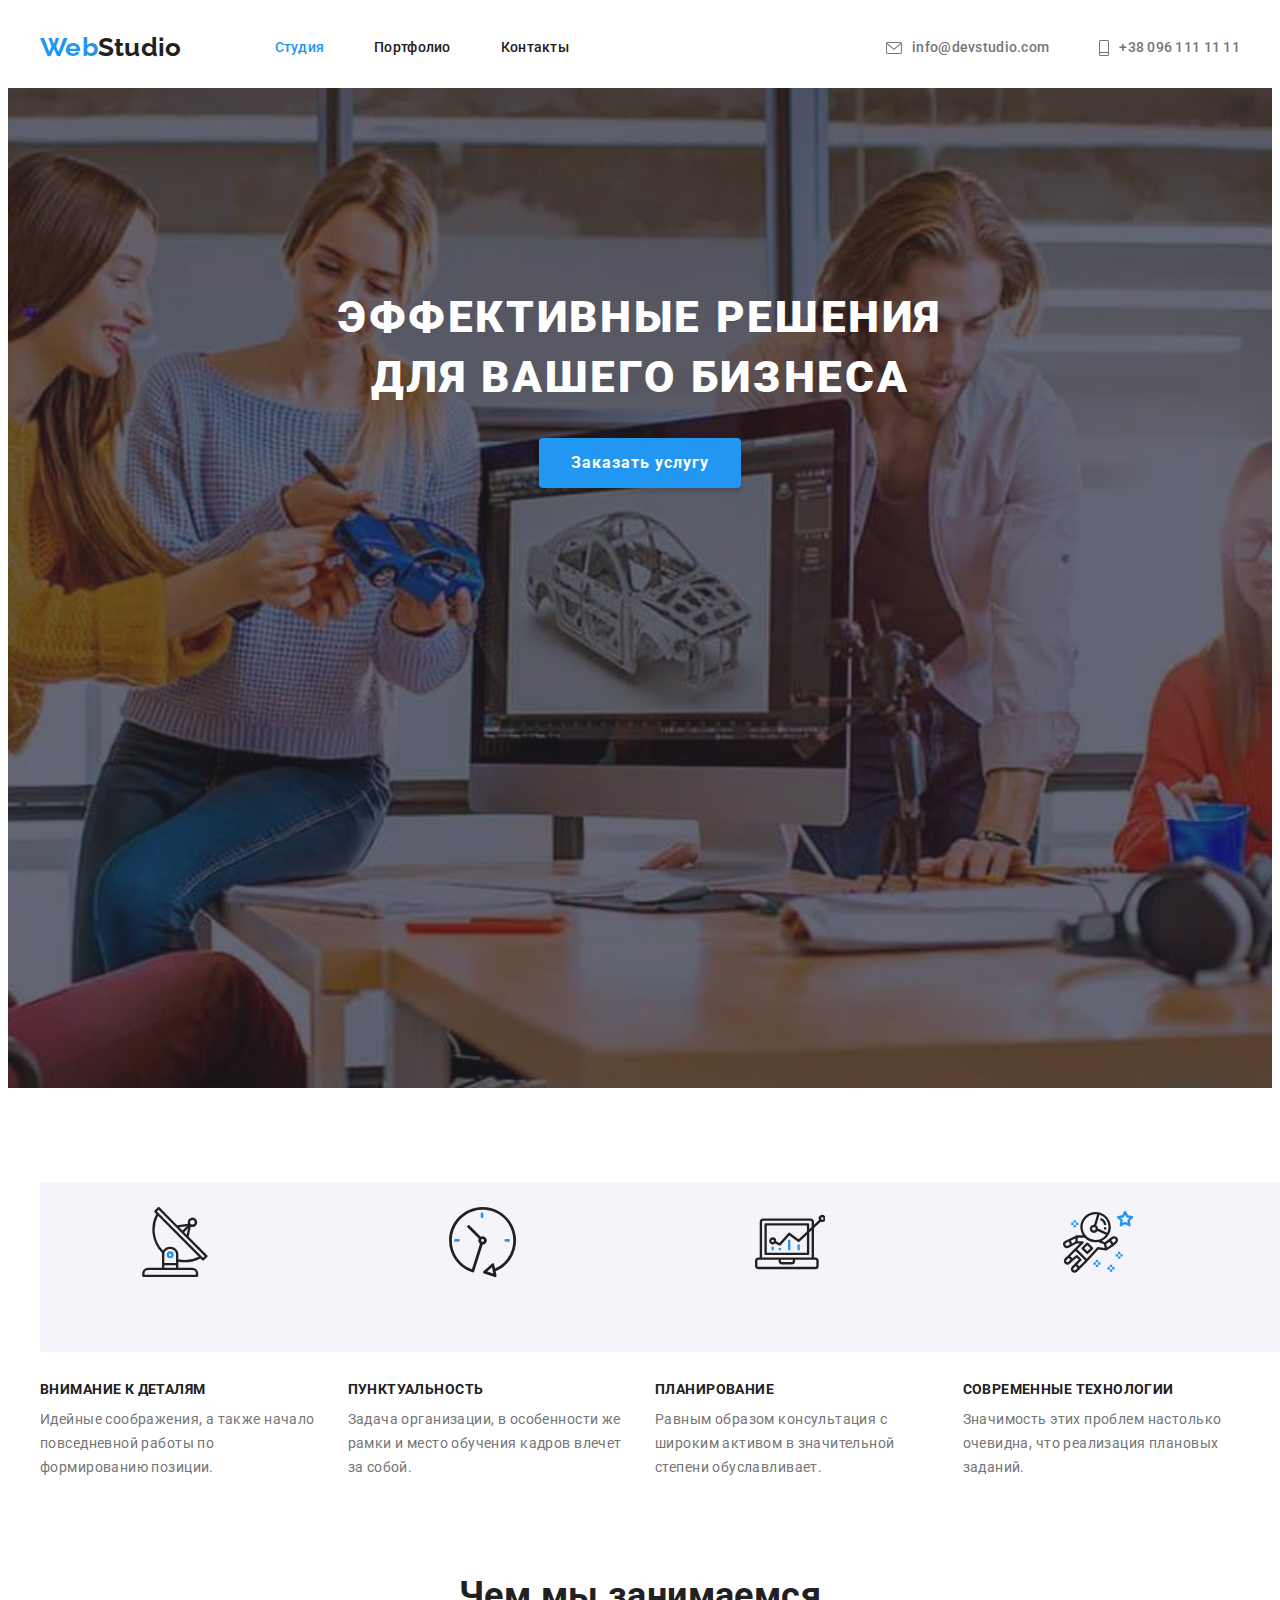
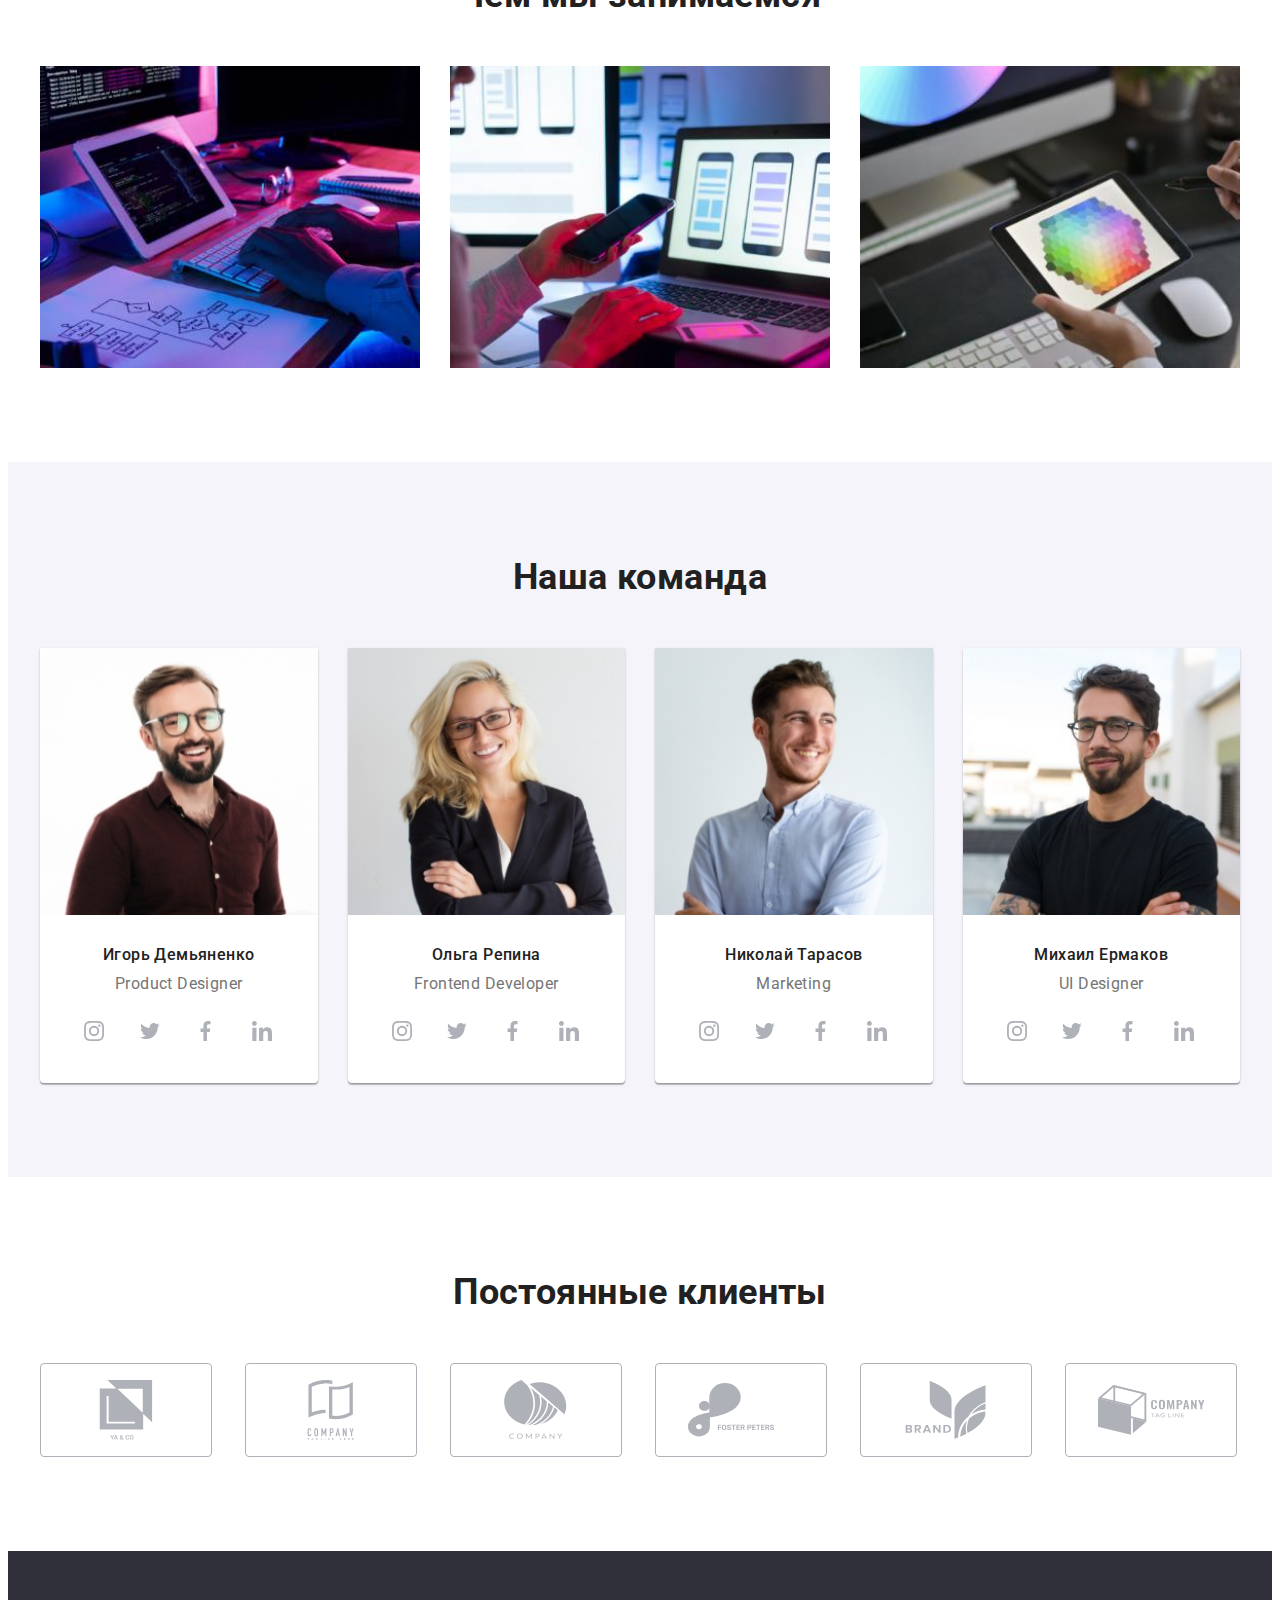
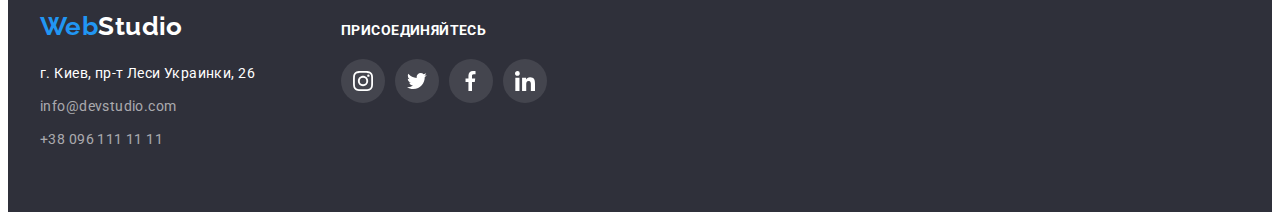
==== commit aa523c7a: "Version before checking" ====
--- a/index.html
+++ b/index.html
@@ -33,12 +33,13 @@
         
             <ul class="contacts list">
                 <li class="contacts-list-item">
-                    <a class="link" href="mailto:info@devstudio.com"><svg class="header-icon" width="16" height="12">
+                    <a class="link contacts-link" href="mailto:info@devstudio.com">
+                        <svg class="header-icon" width="16" height="12">
                             <use href="./images/icons.svg#envelope"></use>
                         </svg>info@devstudio.com
                     </a></li>
                 <li class="contacts-list-item">
-                    <a class="link" href="tel:+380961111111"><svg class="header-icon" width="10" height="16">
+                    <a class="link contacts-link" href="tel:+380961111111"><svg class="header-icon" width="10" height="16">
                         <use href="./images/icons.svg#smartphone"></use>
                     </svg>
                         +38 096 111 11 11
@@ -386,11 +387,11 @@
         </div>
 
          <div class="footer-social-part">
-            <p class="footer-header header-h3">Присоединяйтесь</h3>
+            <p class="footer-header header-h3">Присоединяйтесь</p>
             <ul class="list footer-social-list">
                 <li class="footer-social-item">
-                    <a class="footer-social-link" href="https://www.instagram.com/" target="_blank"
-                        rel="noreferrer nofollow noopener" area-label="Instagram">
+                    <a class="footer-social-link" 
+                    href="https://www.instagram.com/" target="_blank" rel="noreferrer nofollow noopener">
                         <span class="visually-hidden" lang="en">Instagram</span>
                         <svg class="footer-social-icon" width="20" height="20">
                             <use href="./images/icons.svg#instagram"></use>
@@ -398,8 +399,8 @@
                     </a>
                 </li>
                 <li class="footer-social-item">
-                    <a class="footer-social-link" href="https://twitter.com/" target="_blank" rel="noreferrer nofollow noopener"
-                        area-label="Twitter">
+                    <a class="footer-social-link" 
+                    href="https://twitter.com/" target="_blank" rel="noreferrer nofollow noopener">
                         <span class="visually-hidden" lang="en">Twitter</span>
                         <svg class="footer-social-icon" width="20" height="20">
                             <use href="./images/icons.svg#twitter"></use>
@@ -407,8 +408,8 @@
                     </a>
                 </li>
                 <li class="footer-social-item">
-                    <a class="footer-social-link" href="https://www.facebook.com/" target="_blank"
-                        rel="noreferrer nofollow noopener" area-label="Facebook">
+                    <a class="footer-social-link" 
+                    href="https://www.facebook.com/" target="_blank" rel="noreferrer nofollow noopener">
                         <span class="visually-hidden" lang="en">Facebook</span>
                         <svg class="footer-social-icon" width="20" height="20">
                             <use href="./images/icons.svg#facebook"></use>
@@ -416,8 +417,8 @@
                     </a>
                 </li>
                 <li class="footer-social-item">
-                    <a class="footer-social-link" href="https://www.linkedin.com/" target="_blank"
-                        rel="noreferrer nofollow noopener" area-label="Linkedin">
+                    <a class="footer-social-link" 
+                    href="https://www.linkedin.com/" target="_blank" rel="noreferrer nofollow noopener">
                         <span class="visually-hidden" lang="en">Linkedin</span>
                         <svg class="footer-social-icon" width="20" height="20">
                             <use href="./images/icons.svg#linkedin"></use>
--- a/styles/styles.css
+++ b/styles/styles.css
@@ -160,8 +160,6 @@
 .contacts {
     display: flex;
     margin-left: auto;
-
-    align-items: baseline;
     justify-content: center;
 }
 
@@ -182,8 +180,9 @@
     color: var(--color-hover);
 }
 
-.contacts .link {
-    display: block;
+.contacts-link {
+    display: flex;
+    align-items: center;
     padding-top: 32px;
     padding-bottom: 32px;
 }
@@ -491,6 +490,7 @@
 
 .footer-sections {
     display: flex;
+    align-items: baseline;
 }
 
 .footer-adress-part {
@@ -613,6 +613,14 @@
     margin-top: var(--card-gap-top);
 }
 
+.our-projects-list-item:hover,
+.our-projects-list-item:focus {
+    box-shadow: 
+    0px 1px 1px rgba(0, 0, 0, 0.12),
+    0px 4px 4px rgba(0, 0, 0, 0.06),
+    1px 4px 6px rgba(0, 0, 0, 0.16);
+}
+
 .project-category {
     font-size: 16px;
     line-height: 1.88;
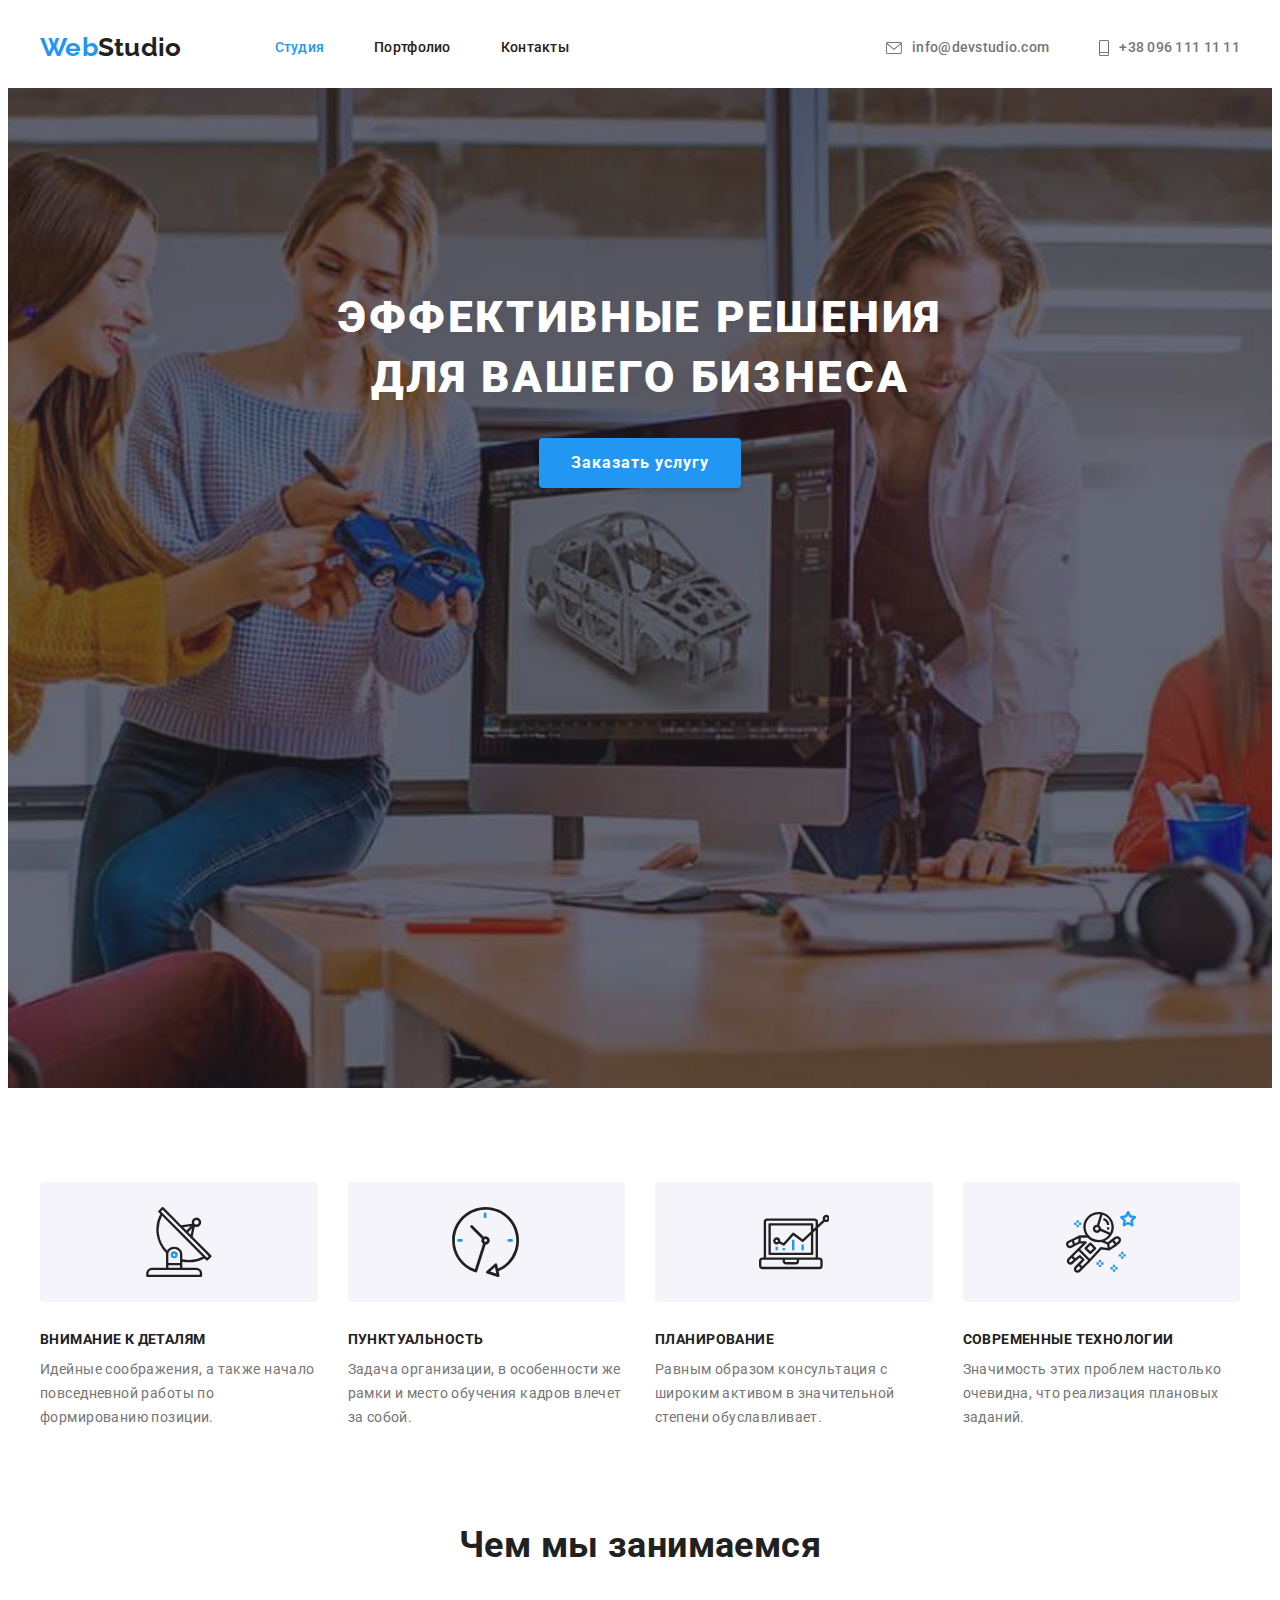
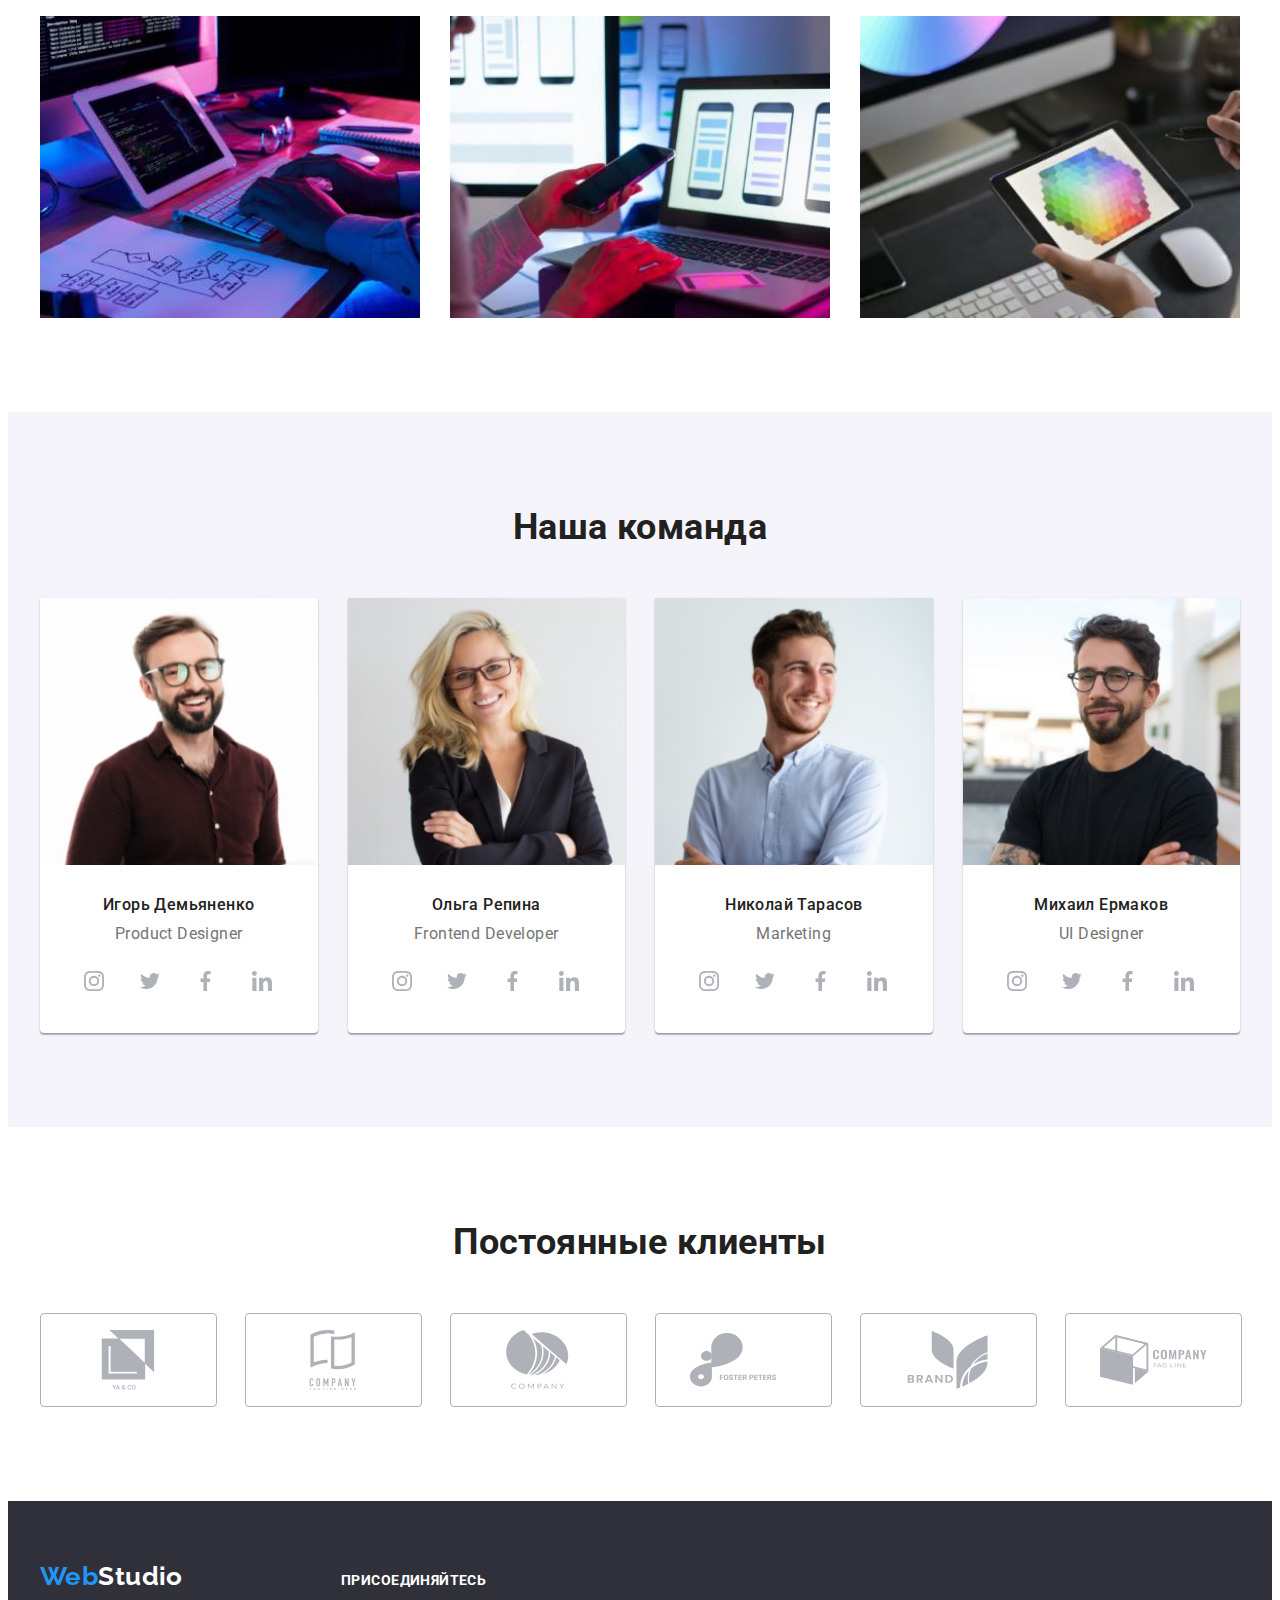
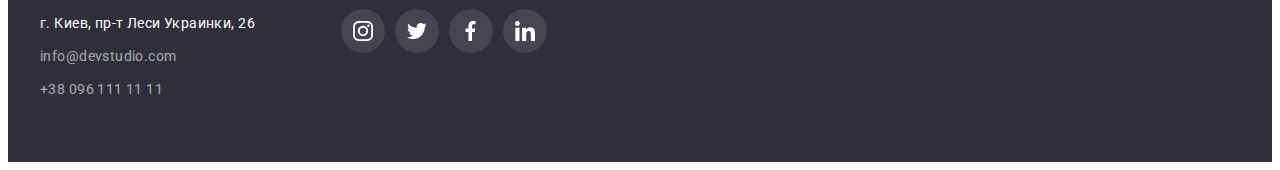
==== commit 6df5da8b: "Changes after checking #1" ====
--- a/index.html
+++ b/index.html
@@ -65,7 +65,7 @@
           <div class="container">
           <h2 class="section-title-h2 visually-hidden">О нас</h2>
           <ul class="list about-us-list card-set">
-              <li class="about-us-list-item">
+              <li class="about-us-list-item card-item">
                   <div class="about-us-label">
                       <svg width="70" height="70">
                           <use href="./images/icons.svg#antenna"></use>
@@ -74,7 +74,7 @@
                   <h3 class="about-us-header header-h3">Внимание к деталям</h3>
                   <p class="about-us-description">Идейные соображения, а также начало повседневной работы по формированию позиции.</p>
               </li>
-              <li class="about-us-list-item">
+              <li class="about-us-list-item card-item">
                 <div class="about-us-label">
                     <svg width="70" height="70">
                         <use href="./images/icons.svg#clock"></use>
@@ -83,7 +83,7 @@
                 <h3 class="about-us-header header-h3">Пунктуальность</h3>
                 <p class="about-us-description">Задача организации, в особенности же рамки и место обучения кадров влечет за собой.</p>
               </li>
-              <li class="about-us-list-item">
+              <li class="about-us-list-item card-item">
                 <div class="about-us-label">
                     <svg width="70" height="70">
                         <use href="./images/icons.svg#diagram"></use>
@@ -92,7 +92,7 @@
                 <h3 class="about-us-header header-h3">Планирование</h3>
                 <p class="about-us-description">Равным образом консультация с широким активом в значительной степени обуславливает.</p>
               </li>
-              <li class="about-us-list-item">
+              <li class="about-us-list-item card-item">
                 <div class="about-us-label">
                     <svg width="70" height="70">
                         <use href="./images/icons.svg#astronaut"></use>
@@ -111,9 +111,9 @@
           <div class="container">
           <h2 class="section-title-h2">Чем мы занимаемся</h2>
           <ul class="list what-we-do-list card-set">
-              <li class="what-we-do-item"><img src="./images/img1.jpg" alt="Пишем код" width="370" height="294"></li>
-              <li class="what-we-do-item"><img src="./images/img2.jpg" alt="Создаем дизайн продукта" width="370" height="294"></li>
-              <li class="what-we-do-item"><img src="./images/img3.jpg" alt="Выбираем лучший вариант" width="370" height="294"></li>
+              <li class="what-we-do-item card-item"><img src="./images/img1.jpg" alt="Пишем код" width="370" height="294"></li>
+              <li class="what-we-do-item card-item"><img src="./images/img2.jpg" alt="Создаем дизайн продукта" width="370" height="294"></li>
+              <li class="what-we-do-item card-item"><img src="./images/img3.jpg" alt="Выбираем лучший вариант" width="370" height="294"></li>
           </ul>
           </div>
       </section>
@@ -124,14 +124,14 @@
           <div class="container">
           <h2 class="section-title-h2">Наша команда</h2>
           <ul class="list our-team-list card-set">
-             <li class="our-team-item">
+             <li class="our-team-item card-item">
                 <img class="our-team-image" src="./images/product-designer.jpg" alt="Дизайнер продукта" width="270" height="260">
                 <div class="our-team-align">
                 <h3 class="our-team-name">Игорь Демьяненко</h3>
                 <p class="our-team-job" lang="en">Product Designer</p>
-                    <ul class="list our-team-social-list">
-                    <li class="our-team-social-item">
-                        <a class="our-team-social-link" 
+                    <ul class="list card-set our-team-social-list">
+                    <li class="our-team-social-item card-item">
+                        <a class="our-team-social-link" aria-label="Ссылка на Instagram" 
                            href="https://www.instagram.com/" target="_blank" rel="noreferrer nofollow noopener">
                         <span class="visually-hidden" lang="en">Instagram</span>
                         <svg class="our-team-social-icon" width="20" height="20">
@@ -139,24 +139,24 @@
                         </svg>
                         </a>
                         </li>
-                    <li class="our-team-social-item">
-                        <a class="our-team-social-link" 
+                    <li class="our-team-social-item card-item">
+                        <a class="our-team-social-link" aria-label="Ссылка на Twitter" 
                         href="https://twitter.com/" target="_blank" rel="noreferrer nofollow noopener">
                         <span class="visually-hidden" lang="en">Twitter</span>
                         <svg class="our-team-social-icon" width="20" height="20">
                             <use href="./images/icons.svg#twitter"></use>
                         </svg>
                         </a></li>
-                    <li class="our-team-social-item">
-                        <a class="our-team-social-link" 
+                    <li class="our-team-social-item card-item">
+                        <a class="our-team-social-link" aria-label="Ссылка на Facebook" 
                         href="https://www.facebook.com/" target="_blank" rel="noreferrer nofollow noopener">
                         <span class="visually-hidden" lang="en">Facebook</span>
                         <svg class="our-team-social-icon" width="20" height="20">
                             <use href="./images/icons.svg#facebook"></use>
                         </svg>
                         </a></li>
-                    <li class="our-team-social-item">
-                        <a class="our-team-social-link" 
+                    <li class="our-team-social-item card-item">
+                        <a class="our-team-social-link" aria-label="Ссылка на Linkedin" 
                         href="https://www.linkedin.com/" target="_blank" rel="noreferrer nofollow noopener">
                         <span class="visually-hidden" lang="en">Linkedin</span>
                         <svg class="our-team-social-icon" width="20" height="20">
@@ -166,43 +166,43 @@
                   </ul>
                 </div>
              </li>
-             <li class="our-team-item">
+             <li class="our-team-item card-item">
                 <img class="our-team-image" src="./images/frontend-developer.jpg" alt="Фронтенд разработчик" width="270" height="260">
                 <div class="our-team-align">
                 <h3 class="our-team-name">Ольга Репина</h3>
                 <p class="our-team-job" lang="en">Frontend Developer</p>
-                <ul class="our-team-social-list list">
-                    <li class="our-team-social-item">
-                        <a class="our-team-social-link" 
-                        href="https://www.instagram.com/" target="_blank" rel="noreferrer nofollow noopener">
-                        <span class="visually-hidden" lang="en">Instagram</span>
-                        <svg class="our-team-social-icon" width="20" height="20">
-                            <use href="./images/icons.svg#instagram"></use>
-                        </svg>
-                        </a>
-                    </li>
-                    <li class="our-team-social-item">
-                        <a class="our-team-social-link" 
-                        href="https://twitter.com/" target="_blank" rel="noreferrer nofollow noopener">
-                        <span class="visually-hidden" lang="en">Twitter</span>
-                        <svg class="our-team-social-icon" width="20" height="20">
-                             <use href="./images/icons.svg#twitter"></use>
-                        </svg>
-                        </a>
-                    </li>
-                    <li class="our-team-social-item">
-                        <a class="our-team-social-link" 
-                        href="https://www.facebook.com/" target="_blank" rel="noreferrer nofollow noopener">
-                        <span class="visually-hidden" lang="en">Facebook</span>
+                <ul class="list card-set our-team-social-list">
+                    <li class="our-team-social-item card-item">
+                        <a class="our-team-social-link" aria-label="Ссылка на Instagram" href="https://www.instagram.com/"
+                            target="_blank" rel="noreferrer nofollow noopener">
+                            <span class="visually-hidden" lang="en">Instagram</span>
+                            <svg class="our-team-social-icon" width="20" height="20">
+                                <use href="./images/icons.svg#instagram"></use>
+                            </svg>
+                        </a>
+                    </li>
+                    <li class="our-team-social-item card-item">
+                        <a class="our-team-social-link" aria-label="Ссылка на Twitter" href="https://twitter.com/" target="_blank"
+                            rel="noreferrer nofollow noopener">
+                            <span class="visually-hidden" lang="en">Twitter</span>
+                            <svg class="our-team-social-icon" width="20" height="20">
+                                <use href="./images/icons.svg#twitter"></use>
+                            </svg>
+                        </a>
+                    </li>
+                    <li class="our-team-social-item card-item">
+                        <a class="our-team-social-link" aria-label="Ссылка на Facebook" href="https://www.facebook.com/" target="_blank"
+                            rel="noreferrer nofollow noopener">
+                            <span class="visually-hidden" lang="en">Facebook</span>
                             <svg class="our-team-social-icon" width="20" height="20">
                                 <use href="./images/icons.svg#facebook"></use>
                             </svg>
                         </a>
                     </li>
-                    <li class="our-team-social-item">
-                        <a class="our-team-social-link" 
-                        href="https://www.linkedin.com/" target="_blank" rel="noreferrer nofollow noopener">
-                        <span class="visually-hidden" lang="en">Linkedin</span>
+                    <li class="our-team-social-item card-item">
+                        <a class="our-team-social-link" aria-label="Ссылка на Linkedin" href="https://www.linkedin.com/" target="_blank"
+                            rel="noreferrer nofollow noopener">
+                            <span class="visually-hidden" lang="en">Linkedin</span>
                             <svg class="our-team-social-icon" width="20" height="20">
                                 <use href="./images/icons.svg#linkedin"></use>
                             </svg>
@@ -211,42 +211,42 @@
                 </ul>
                 </div>
              </li>
-             <li class="our-team-item">
+             <li class="our-team-item card-item">
                 <img class="our-team-image" src="./images/marketing.jpg" alt="Маркетолог" width="270" height="260">
                 <div class="our-team-align">
                 <h3 class="our-team-name">Николай Тарасов</h3>
                 <p class="our-team-job" lang="en">Marketing</p>
-                <ul class="our-team-social-list list">
-                    <li class="our-team-social-item">
-                        <a class="our-team-social-link" 
-                        href="https://www.instagram.com/" target="_blank" rel="noreferrer nofollow noopener">
+                <ul class="list card-set our-team-social-list">
+                    <li class="our-team-social-item card-item">
+                        <a class="our-team-social-link" aria-label="Ссылка на Instagram" href="https://www.instagram.com/"
+                            target="_blank" rel="noreferrer nofollow noopener">
                             <span class="visually-hidden" lang="en">Instagram</span>
                             <svg class="our-team-social-icon" width="20" height="20">
                                 <use href="./images/icons.svg#instagram"></use>
                             </svg>
                         </a>
                     </li>
-                    <li class="our-team-social-item">
-                        <a class="our-team-social-link" 
-                        href="https://twitter.com/" target="_blank" rel="noreferrer nofollow noopener">
+                    <li class="our-team-social-item card-item">
+                        <a class="our-team-social-link" aria-label="Ссылка на Twitter" href="https://twitter.com/" target="_blank"
+                            rel="noreferrer nofollow noopener">
                             <span class="visually-hidden" lang="en">Twitter</span>
                             <svg class="our-team-social-icon" width="20" height="20">
                                 <use href="./images/icons.svg#twitter"></use>
                             </svg>
                         </a>
                     </li>
-                    <li class="our-team-social-item">
-                        <a class="our-team-social-link" 
-                        href="https://www.facebook.com/" target="_blank" rel="noreferrer nofollow noopener">
+                    <li class="our-team-social-item card-item">
+                        <a class="our-team-social-link" aria-label="Ссылка на Facebook" href="https://www.facebook.com/" target="_blank"
+                            rel="noreferrer nofollow noopener">
                             <span class="visually-hidden" lang="en">Facebook</span>
                             <svg class="our-team-social-icon" width="20" height="20">
                                 <use href="./images/icons.svg#facebook"></use>
                             </svg>
                         </a>
                     </li>
-                    <li class="our-team-social-item">
-                        <a class="our-team-social-link" 
-                        href="https://www.linkedin.com/" target="_blank" rel="noreferrer nofollow noopener">
+                    <li class="our-team-social-item card-item">
+                        <a class="our-team-social-link" aria-label="Ссылка на Linkedin" href="https://www.linkedin.com/" target="_blank"
+                            rel="noreferrer nofollow noopener">
                             <span class="visually-hidden" lang="en">Linkedin</span>
                             <svg class="our-team-social-icon" width="20" height="20">
                                 <use href="./images/icons.svg#linkedin"></use>
@@ -256,42 +256,42 @@
                 </ul>
                 </div>
              </li>
-             <li class="our-team-item">
+             <li class="our-team-item card-item">
                 <img class="our-team-image" src="./images/ui-designer.jpg" alt="UI Дизайнер" width="270" height="260">
                 <div class="our-team-align">
                 <h3 class="our-team-name">Михаил Ермаков</h3>
                 <p class="our-team-job" lang="en">UI Designer</p>
-                <ul class="our-team-social-list list">
-                    <li class="our-team-social-item">
-                        <a class="our-team-social-link" 
-                        href="https://www.instagram.com/" target="_blank" rel="noreferrer nofollow noopener">
-                        <span class="visually-hidden" lang="en">Instagram</span>
+                <ul class="list card-set our-team-social-list">
+                    <li class="our-team-social-item card-item">
+                        <a class="our-team-social-link" aria-label="Ссылка на Instagram" href="https://www.instagram.com/"
+                            target="_blank" rel="noreferrer nofollow noopener">
+                            <span class="visually-hidden" lang="en">Instagram</span>
                             <svg class="our-team-social-icon" width="20" height="20">
                                 <use href="./images/icons.svg#instagram"></use>
                             </svg>
                         </a>
                     </li>
-                    <li class="our-team-social-item">
-                        <a class="our-team-social-link" 
-                        href="https://twitter.com/" target="_blank" rel="noreferrer nofollow noopener">
-                        <span class="visually-hidden" lang="en">Twitter</span>
+                    <li class="our-team-social-item card-item">
+                        <a class="our-team-social-link" aria-label="Ссылка на Twitter" href="https://twitter.com/" target="_blank"
+                            rel="noreferrer nofollow noopener">
+                            <span class="visually-hidden" lang="en">Twitter</span>
                             <svg class="our-team-social-icon" width="20" height="20">
                                 <use href="./images/icons.svg#twitter"></use>
                             </svg>
                         </a>
                     </li>
-                    <li class="our-team-social-item">
-                        <a class="our-team-social-link" 
-                        href="https://www.facebook.com/" target="_blank" rel="noreferrer nofollow noopener">
+                    <li class="our-team-social-item card-item">
+                        <a class="our-team-social-link" aria-label="Ссылка на Facebook" href="https://www.facebook.com/" target="_blank"
+                            rel="noreferrer nofollow noopener">
                             <span class="visually-hidden" lang="en">Facebook</span>
                             <svg class="our-team-social-icon" width="20" height="20">
                                 <use href="./images/icons.svg#facebook"></use>
                             </svg>
                         </a>
                     </li>
-                    <li class="our-team-social-item">
-                        <a class="our-team-social-link" 
-                        href="https://www.linkedin.com/" target="_blank" rel="noreferrer nofollow noopener">
+                    <li class="our-team-social-item card-item">
+                        <a class="our-team-social-link" aria-label="Ссылка на Linkedin" href="https://www.linkedin.com/" target="_blank"
+                            rel="noreferrer nofollow noopener">
                             <span class="visually-hidden" lang="en">Linkedin</span>
                             <svg class="our-team-social-icon" width="20" height="20">
                                 <use href="./images/icons.svg#linkedin"></use>
@@ -312,9 +312,9 @@
         <div class="container">
             <h2 class="section-title-h2">Постоянные клиенты</h2>
             
-            <ul class="regular-clients-list list">
-                <li class="regular-clients-item">
-                        <a class="regular-clients-link" 
+            <ul class="regular-clients-list list card-set">
+                <li class="regular-clients-item card-item">
+                        <a class="regular-clients-link" aria-label="Ccылка на сайт клиента" 
                         href="https://goit.ua/" target="_blank" rel="noreferrer nofollow noopener">
                         <span class="visually-hidden" lang="en">Школа программирования</span>
                         <svg class="clients-icon" width="106" height="60">
@@ -322,8 +322,8 @@
                         </svg>
                     </a>
                 </li>
-                <li class="regular-clients-item">
-                        <a class="regular-clients-link" 
+                <li class="regular-clients-item card-item">
+                        <a class="regular-clients-link" aria-label="Ccылка на сайт клиента" 
                         href="https://goit.ua/" target="_blank" rel="noreferrer nofollow noopener">
                         <span class="visually-hidden" lang="en">Школа программирования</span>
                         <svg class="clients-icon" width="106" height="60">
@@ -331,8 +331,8 @@
                         </svg>
                     </a>
                 </li>
-                <li class="regular-clients-item">
-                        <a class="regular-clients-link" 
+                <li class="regular-clients-item card-item">
+                        <a class="regular-clients-link" aria-label="Ccылка на сайт клиента" 
                         href="https://goit.ua/" target="_blank" rel="noreferrer nofollow noopener">
                         <span class="visually-hidden" lang="en">Школа программирования</span>
                         <svg class="clients-icon" width="106" height="60">
@@ -340,8 +340,8 @@
                         </svg>
                     </a>
                 </li>
-                <li class="regular-clients-item">
-                        <a class="regular-clients-link" 
+                <li class="regular-clients-item card-item">
+                        <a class="regular-clients-link" aria-label="Ccылка на сайт клиента" 
                         href="https://goit.ua/" target="_blank" rel="noreferrer nofollow noopener">
                         <span class="visually-hidden" lang="en">Школа программирования</span>
                         <svg class="clients-icon" width="106" height="60">
@@ -349,8 +349,8 @@
                         </svg>
                     </a>
                 </li>
-                <li class="regular-clients-item">
-                        <a class="regular-clients-link" 
+                <li class="regular-clients-item card-item">
+                        <a class="regular-clients-link" aria-label="Ccылка на сайт клиента" 
                         href="https://goit.ua/" target="_blank" rel="noreferrer nofollow noopener">
                         <span class="visually-hidden" lang="en">Школа программирования</span>
                         <svg class="clients-icon" width="106" height="60">
@@ -358,8 +358,8 @@
                         </svg>
                     </a>
                 </li>
-                <li class="regular-clients-item">
-                        <a class="regular-clients-link" 
+                <li class="regular-clients-item card-item">
+                        <a class="regular-clients-link" aria-label="Ccылка на сайт клиента" 
                         href="https://goit.ua/" target="_blank" rel="noreferrer nofollow noopener">
                         <span class="visually-hidden" lang="en">Школа программирования</span>
                         <svg class="clients-icon" width="106" height="60">
@@ -375,7 +375,7 @@
     
     <footer class="footer">
         <div class="container footer-sections">
-          <div class="footer-adress-part">
+          <div class="footer-part">
             <a class="link-logo footer-logo" href="./index.html" lang="en">Web<span class="logo-white">Studio</span></a>
         <address class="adress">
             <ul class="list footer-adress-list">
@@ -386,41 +386,41 @@
         </address>
         </div>
 
-         <div class="footer-social-part">
+         <div class="footer-part">
             <p class="footer-header header-h3">Присоединяйтесь</p>
-            <ul class="list footer-social-list">
-                <li class="footer-social-item">
-                    <a class="footer-social-link" 
-                    href="https://www.instagram.com/" target="_blank" rel="noreferrer nofollow noopener">
+            <ul class="list card-set our-team-social-list">
+                <li class="our-team-social-item card-item">
+                    <a class="our-team-social-link" aria-label="Ссылка на Instagram" href="https://www.instagram.com/"
+                        target="_blank" rel="noreferrer nofollow noopener">
                         <span class="visually-hidden" lang="en">Instagram</span>
-                        <svg class="footer-social-icon" width="20" height="20">
+                        <svg class="our-team-social-icon" width="20" height="20">
                             <use href="./images/icons.svg#instagram"></use>
                         </svg>
                     </a>
                 </li>
-                <li class="footer-social-item">
-                    <a class="footer-social-link" 
-                    href="https://twitter.com/" target="_blank" rel="noreferrer nofollow noopener">
+                <li class="our-team-social-item card-item">
+                    <a class="our-team-social-link" aria-label="Ссылка на Twitter" href="https://twitter.com/" target="_blank"
+                        rel="noreferrer nofollow noopener">
                         <span class="visually-hidden" lang="en">Twitter</span>
-                        <svg class="footer-social-icon" width="20" height="20">
+                        <svg class="our-team-social-icon" width="20" height="20">
                             <use href="./images/icons.svg#twitter"></use>
                         </svg>
                     </a>
                 </li>
-                <li class="footer-social-item">
-                    <a class="footer-social-link" 
-                    href="https://www.facebook.com/" target="_blank" rel="noreferrer nofollow noopener">
+                <li class="our-team-social-item card-item">
+                    <a class="our-team-social-link" aria-label="Ссылка на Facebook" href="https://www.facebook.com/" target="_blank"
+                        rel="noreferrer nofollow noopener">
                         <span class="visually-hidden" lang="en">Facebook</span>
-                        <svg class="footer-social-icon" width="20" height="20">
+                        <svg class="our-team-social-icon" width="20" height="20">
                             <use href="./images/icons.svg#facebook"></use>
                         </svg>
                     </a>
                 </li>
-                <li class="footer-social-item">
-                    <a class="footer-social-link" 
-                    href="https://www.linkedin.com/" target="_blank" rel="noreferrer nofollow noopener">
+                <li class="our-team-social-item card-item">
+                    <a class="our-team-social-link" aria-label="Ссылка на Linkedin" href="https://www.linkedin.com/" target="_blank"
+                        rel="noreferrer nofollow noopener">
                         <span class="visually-hidden" lang="en">Linkedin</span>
-                        <svg class="footer-social-icon" width="20" height="20">
+                        <svg class="our-team-social-icon" width="20" height="20">
                             <use href="./images/icons.svg#linkedin"></use>
                         </svg>
                     </a>
--- a/styles/styles.css
+++ b/styles/styles.css
@@ -13,10 +13,7 @@
     --card-gap-top: 30px;
     --card-gap-left: 30px;
     --team-social-icons: #AFB1B8;
-    --team-social-gap-left: 10px;
-    --team-social-gap-top: 10px;
-    --our-clients-gap-top: 30px;
-    --our-clients-gap-left:30px;
+    --card-item: 4;
 }
 
 body {
@@ -87,6 +84,13 @@
     /*Возможно использовать свойство gap вместо варианта с вычитанием марджинов: gap: var(--card-gap-left);*/
 }
 
+.card-item {
+    margin-left: var(--card-gap-left);
+    margin-top: var(--card-gap-top);
+    
+    width: calc(100% / var(--card-item) - var(--card-gap-left))  ;
+}
+
 /* --------------------PAGE "MAIN"--------------------- */
 
 /* Шапка сайта */
@@ -281,20 +285,18 @@
 }
 
 .about-us-list-item {
-    width: calc(100% / 4 - var(--card-gap-left));
-    margin-left: var(--card-gap-left);
-    margin-top: var(--card-gap-top);
-
     /*Формула для использования со свойством gap: width: calc((100% - 3*var(--card-gap-left)) / 4);*/
 }
 
 .about-us-label {
-    width: 270px;
-    height: 120px;
     background-color: var(--color-our-team-section);
     border-radius: 4px;
-    padding: 25px 100px;
+    padding: 25px;
     margin-bottom: 30px;
+
+    display: flex;
+    justify-content: center;
+    align-items: center;
 }
 
 /* Секция "Чем мы занимаемся" */
@@ -303,11 +305,8 @@
     padding-top: 0;
 }
 
-.what-we-do-item {
-    width: calc(100% / 3 - var(--card-gap-left));
-
-    margin-left: var(--card-gap-left);
-    margin-top: var(--card-gap-top);
+.what-we-do-list {
+    --card-item: 3;
 }
 
 /* Секция "Наша команда" */
@@ -324,11 +323,6 @@
     0px 1px 1px rgba(0, 0, 0, 0.14),
     0px 2px 1px rgba(0, 0, 0, 0.2);
     border-radius: 0px 0px 4px 4px;
-
-    width: calc(100% / 4 - var(--card-gap-left));
-    
-    margin-left: var(--card-gap-left);
-    margin-top: var(--card-gap-top);
 }
 
 .our-team-job, .our-team-name {
@@ -358,19 +352,9 @@
 }
 
 .our-team-social-list {
-    display: flex;
     justify-content: center;
-    flex-wrap: nowrap;
-
-    margin-left: calc(-1 * var(--team-social-gap-left));
-    margin-top: calc(-1 * var(--team-social-gap-top));
-}
-
-.our-team-social-item {
-    width: calc(100% / 4 - var(--team-social-gap-left));
-
-    margin-left: var(--team-social-gap-left);
-    margin-top: var(--team-social-gap-top);
+    --card-gap-left: 10px;
+    --card-gap-top: 10px;
 }
 
 .our-team-social-link {
@@ -384,6 +368,11 @@
     border-radius: 50%;
 }
 
+.footer .our-team-social-link {
+    background: rgba(255, 255, 255, 0.1);
+    color: var(--white-text-color)
+}
+
 .our-team-social-link:hover,
 .our-team-social-link:focus {
     background-color: var(--blue-color);
@@ -397,28 +386,16 @@
 /* Секция "Постоянные клиенты" */
 
 .regular-clients-list {
+    --card-item: 6;
+}
+
+.regular-clients-link {
     display: flex;
     justify-content: center;
-    flex-wrap: nowrap;
-
-    margin-left: calc(-1 * var(--our-clients-gap-left));
-    margin-top: calc(-1 * var(--our-clients-gap-top));
-}
-
-.regular-clients-item {
-    width: calc(100% / 6 - var(--our-clients-gap-left));
-
-    margin-left: var(--our-clients-gap-left);
-    margin-top: var(--our-clients-gap-top);
-}
-
-.regular-clients-link {
-    display: flex;
-    justify-content: center;
     align-items: center;
 
     color: var(--team-social-icons);
-    width: 170px;
+    width: 100%;
     height: 92px;
     border-radius: 4px;
     border: 1px solid var(--team-social-icons);
@@ -493,42 +470,8 @@
     align-items: baseline;
 }
 
-.footer-adress-part {
+.footer-part:not(:last-child) {
     margin-right: 70px;
-}
-
-.footer-social-list {
-    display: flex;
-    justify-content: center;
-    flex-wrap: nowrap;
-
-    margin-left: calc(-1 * var(--team-social-gap-left));
-    margin-top: calc(-1 * var(--team-social-gap-top));
-}
-
-.footer-social-item {
-    width: calc(100% / 4 - var(--team-social-gap-left));
-
-    margin-left: var(--team-social-gap-left);
-    margin-top: var(--team-social-gap-top);
-}
-
-.footer-social-link {
-    display: flex;
-    justify-content: center;
-    align-items: center;
-
-    color: var(--white-text-color);
-    width: 44px;
-    height: 44px;
-    background: rgba(255, 255, 255, 0.1);
-    border-radius: 50%;
-}
-
-.footer-social-link:hover,
-.footer-social-link:focus {
-    background-color: var(--blue-color);
-    color: var(--white-text-color);
 }
 
 .footer-social-icon {
@@ -558,7 +501,7 @@
     font-weight: 500;
     font-size: 16px;
     line-height: 1.63;
-    display: inline;
+    display: flex;
     align-items: center;
     text-align: center;
     letter-spacing: 0.03em;
@@ -588,9 +531,9 @@
     color: var(--white-text-color);
     background-color: var(--color-hover);
     box-shadow: 
-    0px 3px 1px rgba(0, 0, 0, 0.1),
-    0px 1px 2px rgba(0, 0, 0, 0.08),
-    0px 2px 2px rgba(0, 0, 0, 0.12);
+    0px 3px 10px rgba(0, 0, 0, 0.30),
+    0px 1px 10px rgba(0, 0, 0, 0.30),
+    0px 2px 10px rgba(0, 0, 0, 0.30);
     border-radius: 4px;
 }
 
@@ -605,20 +548,20 @@
 }
 
 .our-projects-list-item {
-    background-color: var(--white-text-color);
-    
-    width: calc(100% / 3 - var(--card-gap-left));
-
-    margin-left: var(--card-gap-left);
-    margin-top: var(--card-gap-top);
-}
-
-.our-projects-list-item:hover,
-.our-projects-list-item:focus {
+   --card-item: 3;
+}
+
+.project-link {
+    display: flex;
+    flex-direction: column;
+}
+
+.project-link:hover,
+.project-link:focus {
     box-shadow: 
-    0px 1px 1px rgba(0, 0, 0, 0.12),
-    0px 4px 4px rgba(0, 0, 0, 0.06),
-    1px 4px 6px rgba(0, 0, 0, 0.16);
+    0px 1px 10px rgba(0, 0, 0, 0.30),
+    0px 4px 10px rgba(0, 0, 0, 0.30),
+    1px 4px 10px rgba(0, 0, 0, 0.30);
 }
 
 .project-category {
